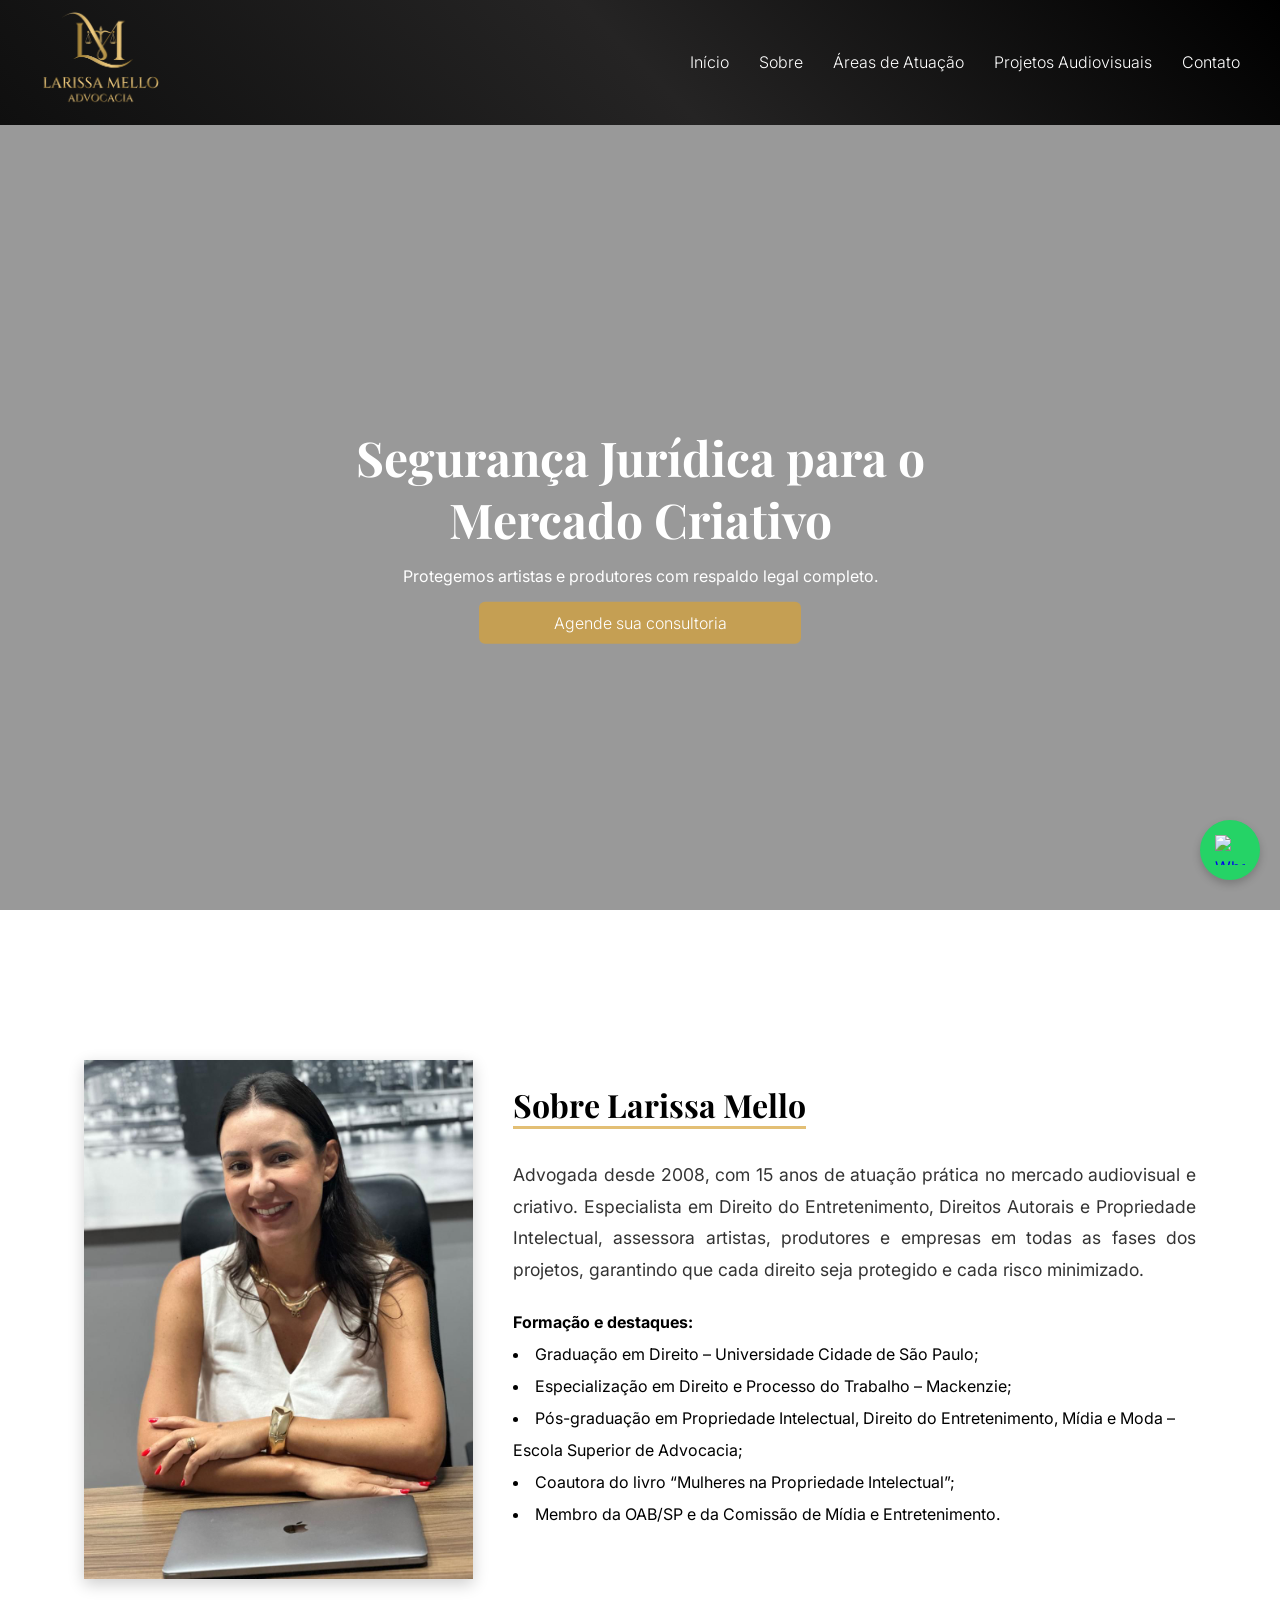
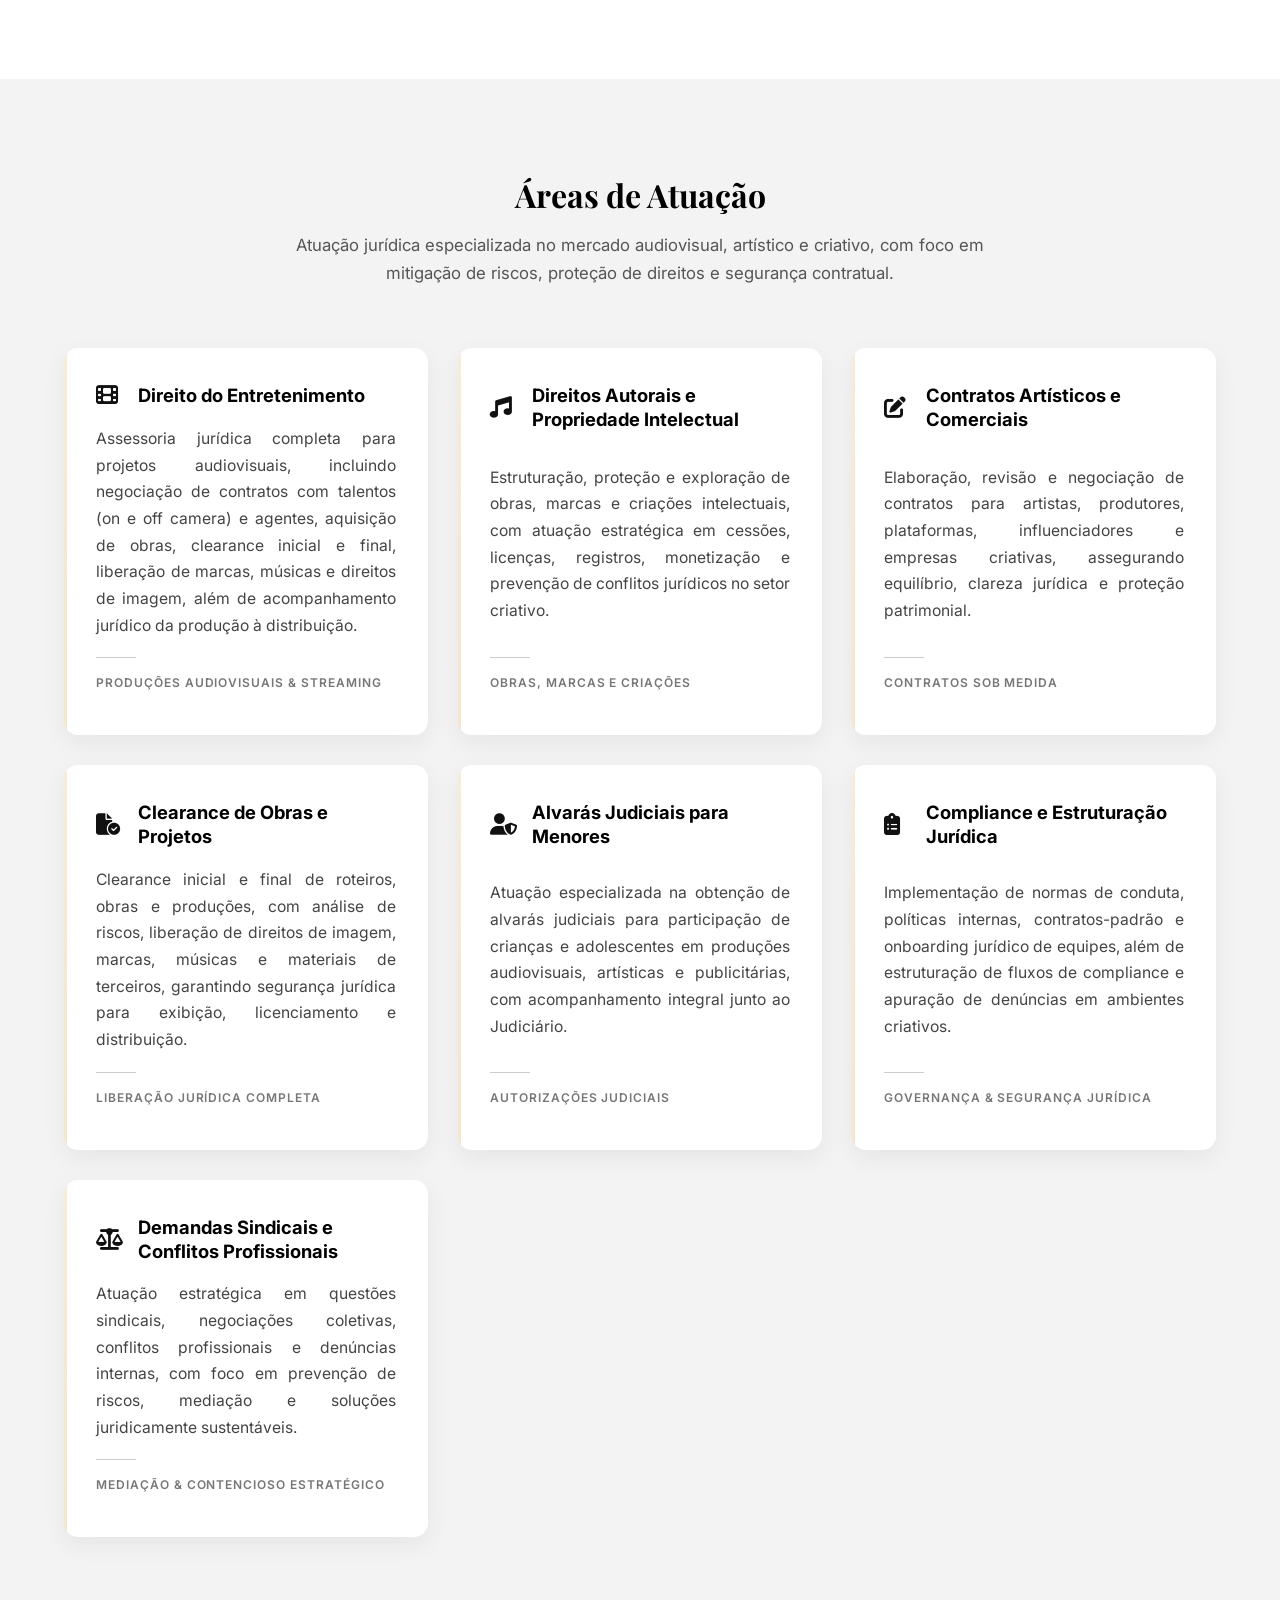
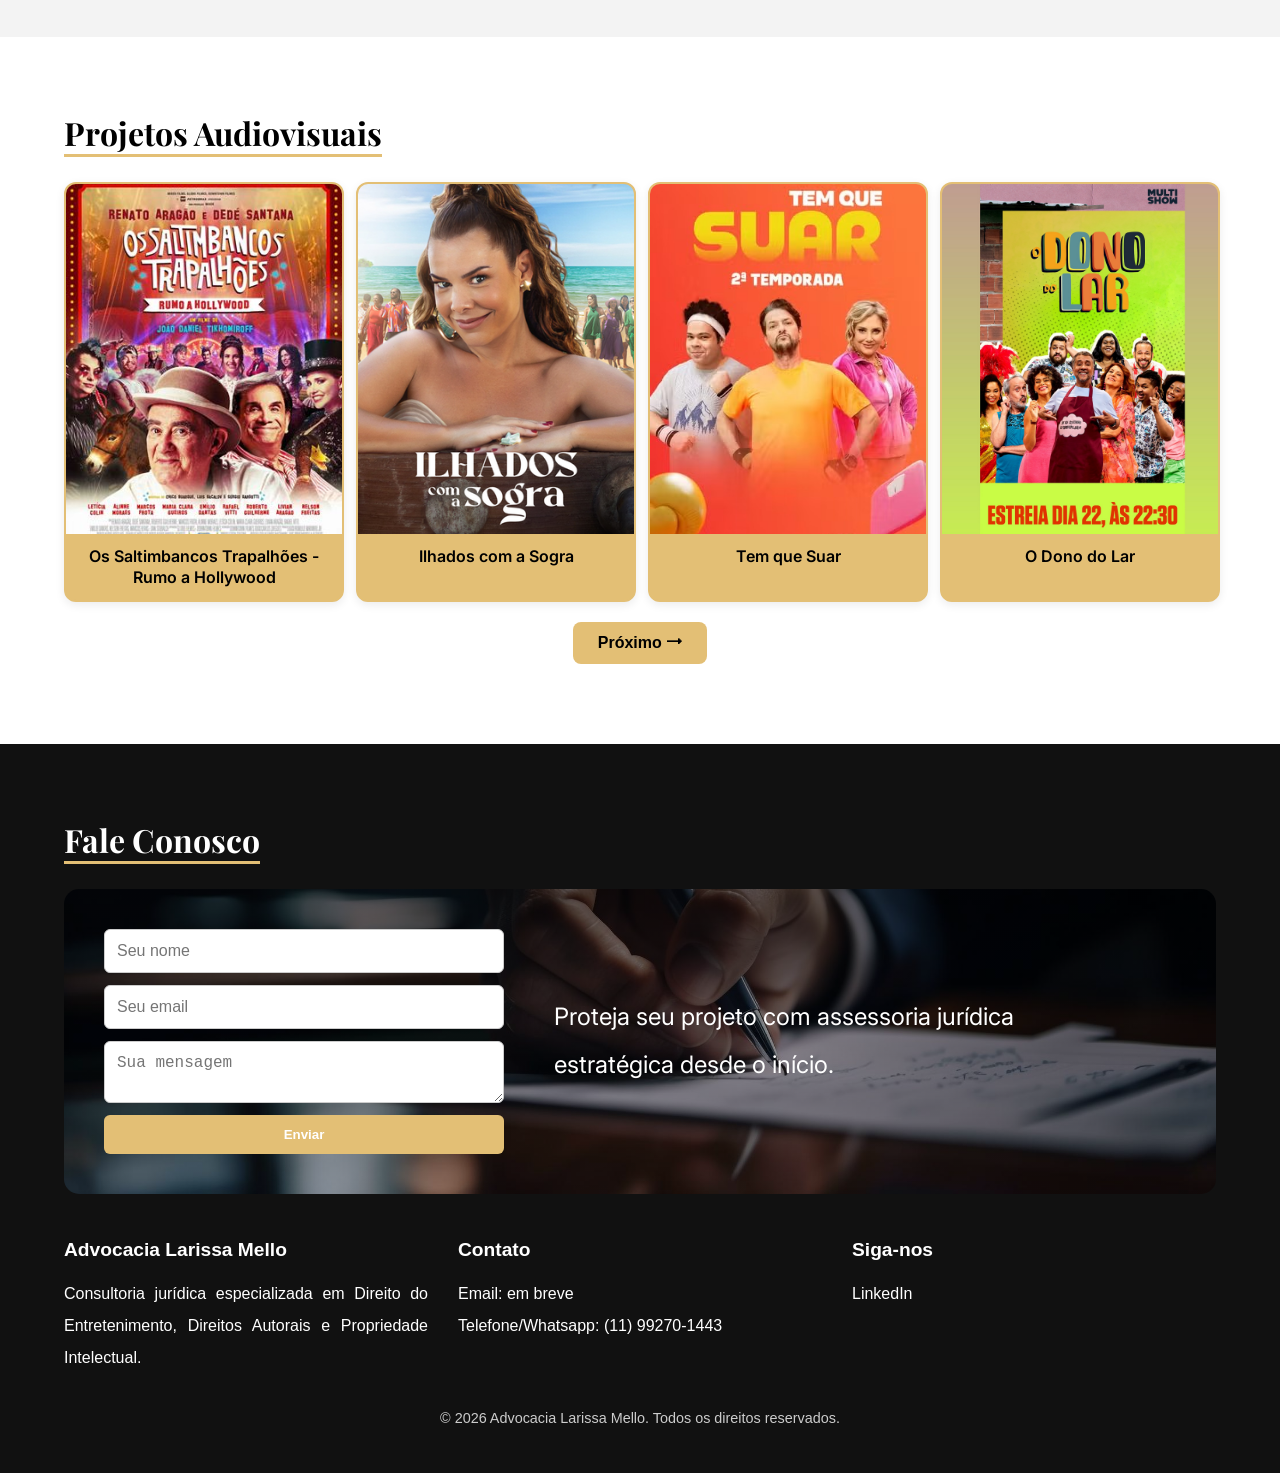
==== index.html @ e380ee27 "Initial commit" ====
<!DOCTYPE html>
<html lang="pt-br">
<head>
    <meta charset="UTF-8">
    <meta name="viewport" content="width=device-width, initial-scale=1.0">
    <title>Advocacia Larissa Mello – Direito do Entretenimento e Propriedade Intelectual</title>
    <meta name="description" content="Larissa Mello é especialista em Direito do Entretenimento, Direitos Autorais e Propriedade Intelectual. Consultoria jurídica estratégica para artistas, produtores e empresas do mercado criativo.">
    <meta name="keywords" content="advogado entretenimento, direito autoral, propriedade intelectual, contratos artísticos, clearance de obras, consultoria jurídica criativa">
    <meta name="author" content="Advocacia Larissa Mello">
    <meta property="og:title" content="Advocacia Larissa Mello – Direito do Entretenimento e Propriedade Intelectual">
    <meta property="og:description" content="Protegendo artistas, produtores e empresas criativas com consultoria jurídica estratégica e prática.">
    <meta property="og:type" content="website">
    <meta property="og:url" content="https://advocacialarissamello.com.br/">
    <meta property="og:image" content="imagens/logo.png">
    <link rel="stylesheet" href="style.css">
    <link rel="stylesheet" href="responsividade.css">
    <link rel="stylesheet" href="https://cdnjs.cloudflare.com/ajax/libs/font-awesome/6.4.0/css/all.min.css">
    <link rel="shortcut icon" href="favicon.ico" type="image/x-icon">
</head>
<body>

    <header>
  <figure>
    <img src="imagens/logo-branca.png" alt="Logotipo" id="logo">
  </figure>

  <!-- Menu Desktop -->
  <nav class="menu-desktop">
    <ul>
      <li><a href="#hero-video">Início</a></li>
      <li><a href="#sobre">Sobre</a></li>
      <li><a href="#atuacao">Áreas de Atuação</a></li>
      <li><a href="#saiba-mais">Projetos Audiovisuais</a></li>
      <li><a href="#contato">Contato</a></li>
    </ul>
  </nav>

  <!-- Botão Hambúrguer Mobile -->
  <div class="hamburguer" id="hamburguer">
    <span></span>
    <span></span>
    <span></span>
  </div>

  <!-- Menu Mobile -->
  <nav class="menu-mobile" id="menu-mobile">
    <ul>
      <li><a href="#hero-video">Início</a></li>
      <li><a href="#sobre">Sobre</a></li>
      <li><a href="#atuacao">Áreas de Atuação</a></li>
      <li><a href="#saiba-mais">Projetos Audiovisuais</a></li>
      <li><a href="#contato">Contato</a></li>
    </ul>
  </nav>
</header>


    <main>
        <!-- Hero / Banner -->
<section id="hero-video">
  <video autoplay muted loop playsinline id="video-bg">
    <source src="videos/hero.mp4" type="video/mp4">
    Seu navegador não suporta vídeo.
  </video>
  <div class="overlay"></div> <!-- Overlay -->
  <div class="hero-text">
    <h1>Segurança Jurídica para o Mercado Criativo</h1>
    <p>Protegemos artistas e produtores com respaldo legal completo.</p>
    <a href="https://wa.link/0b6zye" target="_blank" class="btn-whatsapp">Agende sua consultoria</a>
  </div>
</section>


    <section class="sobre" id="sobre" aria-label="Sobre Larissa Mello">
    
    
    <div class="sobre-container surgindo-esquerda">
        <!-- Foto -->
        <div class="sobre-foto">
            <img src="imagens/larissa.jpeg" alt="Larissa Mello - Advogada">
        </div>

        <!-- Texto -->
        <div class="sobre-texto"><h3 class="surgir-esquerda">Sobre Larissa Mello</h3>
            <p class="surgir-direita">
                
                Advogada desde 2008, com 15 anos de atuação prática no mercado audiovisual e criativo. Especialista em Direito do Entretenimento, Direitos Autorais e Propriedade Intelectual, assessora artistas, produtores e empresas em todas as fases dos projetos, garantindo que cada direito seja protegido e cada risco minimizado.
            </p>
            <p class="surgir-esquerda"  >
                <ul class="formatura surgir-esquerda">
                    <h4>Formação e destaques:</h4>
                    <li>Graduação em Direito – Universidade Cidade de São Paulo;</li>
                    <li>Especialização em Direito e Processo do Trabalho – Mackenzie;</li>
                    <li>Pós-graduação em Propriedade Intelectual, Direito do Entretenimento, Mídia e Moda – Escola Superior de Advocacia; </li>
                    <li>Coautora do livro “Mulheres na Propriedade Intelectual”;</li>
                    <li > Membro da OAB/SP e da Comissão de Mídia e Entretenimento.</li>
                </ul>
           
            </p>
        </div>
    </div>
</section>


<!-- Áreas de Atuação -->
<section class="servicos" id="atuacao" aria-label="Áreas de Atuação">


  <div class="limitacao">

    <h3 class="surgir-esquerda">Áreas de Atuação</h3>
    <p class="servicos-sub surgir-direita">
      Atuação jurídica especializada no mercado audiovisual, artístico e criativo,
      com foco em mitigação de riscos, proteção de direitos e segurança contratual.
    </p>

    <div class="servicos-lista">

      <article class="servico-card surgir-direita">
        <div class="servico-topo">
          <i class="fa-solid fa-film"></i>
          <h4>Direito do Entretenimento</h4>
        </div>
        <p>
          Assessoria jurídica completa para projetos audiovisuais, incluindo negociação
          de contratos com talentos (on e off camera) e agentes, aquisição de obras,
          clearance inicial e final, liberação de marcas, músicas e direitos de imagem,
          além de acompanhamento jurídico da produção à distribuição.
        </p>
        <span class="servico-selo">Produções audiovisuais & streaming</span>
      </article>

      <article class="servico-card surgir-esquerda">
        <div class="servico-topo">
          <i class="fa-solid fa-music"></i>
          <h4>Direitos Autorais e Propriedade Intelectual</h4>
        </div>
        <p>
          Estruturação, proteção e exploração de obras, marcas e criações intelectuais,
          com atuação estratégica em cessões, licenças, registros, monetização e
          prevenção de conflitos jurídicos no setor criativo.
        </p>
        <span class="servico-selo">Obras, marcas e criações</span>
      </article>

      <article class="servico-card surgir-direita">
        <div class="servico-topo">
          <i class="fa-solid fa-pen-to-square"></i>
          <h4>Contratos Artísticos e Comerciais</h4>
        </div>
        <p>
          Elaboração, revisão e negociação de contratos para artistas, produtores,
          plataformas, influenciadores e empresas criativas, assegurando equilíbrio,
          clareza jurídica e proteção patrimonial.
        </p>
        <span class="servico-selo">Contratos sob medida</span>
      </article>

      <article class="servico-card surgir-esquerda">
        <div class="servico-topo">
          <i class="fa-solid fa-file-circle-check"></i>
          <h4>Clearance de Obras e Projetos</h4>
        </div>
        <p>
          Clearance inicial e final de roteiros, obras e produções, com análise de riscos,
          liberação de direitos de imagem, marcas, músicas e materiais de terceiros,
          garantindo segurança jurídica para exibição, licenciamento e distribuição.
        </p>
        <span class="servico-selo">Liberação jurídica completa</span>
      </article>

      <article class="servico-card surgir-direita">
        <div class="servico-topo">
          <i class="fa-solid fa-user-shield"></i>
          <h4>Alvarás Judiciais para Menores</h4>
        </div>
        <p>
          Atuação especializada na obtenção de alvarás judiciais para participação de
          crianças e adolescentes em produções audiovisuais, artísticas e publicitárias,
          com acompanhamento integral junto ao Judiciário.
        </p>
        <span class="servico-selo">Autorizações judiciais</span>
      </article>

      <article class="servico-card surgir-esquerda">
        <div class="servico-topo">
          <i class="fa-solid fa-clipboard-list"></i>
          <h4>Compliance e Estruturação Jurídica</h4>
        </div>
        <p>
          Implementação de normas de conduta, políticas internas, contratos-padrão e
          onboarding jurídico de equipes, além de estruturação de fluxos de compliance
          e apuração de denúncias em ambientes criativos.
        </p>
        <span class="servico-selo">Governança & segurança jurídica</span>
      </article>

      <article class="servico-card surgir-direita">
        <div class="servico-topo">
          <i class="fa-solid fa-balance-scale"></i>
          <h4>Demandas Sindicais e Conflitos Profissionais</h4>
        </div>
        <p>
          Atuação estratégica em questões sindicais, negociações coletivas, conflitos
          profissionais e denúncias internas, com foco em prevenção de riscos,
          mediação e soluções juridicamente sustentáveis.
        </p>
        <span class="servico-selo">Mediação & contencioso estratégico</span>
      </article>

    </div>
  </div>
</section>




<!-- Conteúdos multimídia / Projetos Audiovisuais -->
<section id="saiba-mais" aria-label="Projetos Audiovisuais">
    <h3 class="surgir-esquerda">Projetos Audiovisuais</h3>
   <div id="grade-videos" class="grade-videos surgir-baixo"></div>
            <div class="navegacao-videos">
                <button id="btn-anterior" hidden>⭠ Anterior</button>
                <button id="btn-proximo" hidden>Próximo ⭢</button>
            </div>
</section>

        <!-- Contato -->
        <section class="contato" id="contato" aria-label="Formulário de Contato"> 
            <div class="limitacao">
                <h3 class="surgir-direita">Fale Conosco</h3>
                <div id="container-form" class="surgir-baixo">
                    <form id="form-contato" action="" method="POST">
                      <input type="text" name="nome" placeholder="Seu nome" required>
                      <input type="email" name="email" placeholder="Seu email" required>
                      <textarea name="mensagem" placeholder="Sua mensagem" required></textarea>
                      <button type="submit">Enviar</button>
                    </form>
                    <p>Proteja seu projeto com assessoria jurídica estratégica desde o início.</p>
                </div>
            </div>
        </section>

<script type="module" src="script.js"></script>
    </main>

    <!-- Botões sociais -->
    <div class="social-buttons">
        <a href="https://wa.link/0b6zye" target="_blank" class="social-button whatsapp-button" aria-label="Contact us on WhatsApp">
            <img src="https://cdn-icons-png.flaticon.com/512/124/124034.png" alt="WhatsApp">
        </a>
    </div>

    <!-- Footer -->
    <footer class="rodape">
        <div class="container-rodape limitacao">
            <div class="info-rodape">
                <h4>Advocacia Larissa Mello</h4>
                <p id="info">Consultoria jurídica especializada em Direito do Entretenimento, Direitos Autorais e Propriedade Intelectual.</p>
            </div>
            <div class="contato-rodape">
                <h4>Contato</h4>
                <p>Email: em breve</p>
                <p>Telefone/Whatsapp: <a href="https://wa.link/0b6zye" target="_blank">(11) 99270-1443</a></p>
            </div>
            <div class="social-rodape">
                <h4>Siga-nos</h4>
                <div>
                    <a href="https://www.linkedin.com/in/larissa-mello-891ba7124/" target="_blank">LinkedIn</a>
                </div>
            </div>
        </div>
        <p class="copyright-rodape">&copy; 2026 Advocacia Larissa Mello. Todos os direitos reservados.</p>
    </footer>

</body>
</html>
---- style.css ----
@charset "UTF-8";

@import url('https://fonts.googleapis.com/css2?family=Inter:ital,opsz,wght@0,14..32,100..900;1,14..32,100..900&family=Playfair+Display:ital,wght@0,400..900;1,400..900&display=swap');



:root{
    --fonte-destaque: Playfair Display, sans-serif;
    --fonte-principal: Inter, sans-serif;
    --cor-primaria: #E3BF75;
}

*{
    margin: 0;
    padding: 0;
}

.limitacao{
  margin: auto;
  width: 90%;
  max-width: 1800px;
  padding: 0 20px;
}
strong{
  color: #E3BF75;
}

h1,h2,h3{
  font-family: var(--fonte-destaque);
  border: none;
}

body, html{
  overflow-x: hidden;
  scroll-behavior: smooth;
}

body{
  font-family: var(--fonte-principal);
  line-height: 2em;
}

header {
  position: fixed;
  color: white;
  padding: 10px 0px;
  top: 0;
  display: flex;
  justify-content: start;
  align-items: center;
  width: 100%;
  z-index: 1000;
  transition: background-color 0.3s ease, padding 0.3s ease;background-image: linear-gradient(45deg, rgb(15, 15, 15), rgb(37, 36, 36), black); 
}


header figure {
  margin: 0;
}


/* Menu Desktop */
.menu-desktop {
  margin-left: auto;
}

.menu-desktop ul {
  display: flex;
  list-style: none;
  gap: 30px;
  margin-right: 40px;
}

.menu-desktop a {
  color: white;
  text-decoration: none;
  font-weight: 600;
  transition: color 0.3s;
  font-weight: 300;
}

.menu-desktop a:hover {
  color: #dbae1a;
}

/* Botão Hamburguer */
.hamburguer {
  display: none;
  flex-direction: column;
  justify-content: space-between;
  width: 25px;
  height: 20px;
  margin-left: auto;
  margin-right: 20px;
  cursor: pointer;
  z-index: 1100;
}

.hamburguer span {
  display: block;
  height: 3px;
  width: 100%;
  background-color: white;
  border-radius: 2px;
  transition: all 0.3s ease;
}

/* Menu Mobile */
.menu-mobile {
  position: fixed;
  top: 0;
  right: -35%; /* escondido inicialmente */
  width: 35%;
  height: 100%;
  background-color: #111;
  padding-top: 80px;
  transition: right 0.3s ease;
  z-index: 1050;
}

.menu-mobile ul {
  list-style: none;
  display: flex;
  flex-direction: column;
  gap: 25px;
  padding-left: 20px;
}

.menu-mobile a {
  color: white;
  text-decoration: none;
  font-weight: 600;
  font-size: 1.1rem;
  transition: color 0.3s;
  font-weight: 300;
}

.menu-mobile a:hover {
  color: #dbae1a;
}

/* Menu ativo */
.menu-mobile.active {
  right: 0;
}

/* Transformação do hambúrguer ao abrir */
.hamburguer.active span:nth-child(1) {
  transform: rotate(45deg) translate(5px, 5px);
}

.hamburguer.active span:nth-child(2) {
  opacity: 0;
}

.hamburguer.active span:nth-child(3) {
  transform: rotate(-45deg) translate(5px, -5px);
}



/* Responsividade */
@media (max-width: 992px) {
  .menu-desktop {
    display: none;
  }
  .hamburguer {
    display: flex;
  }
}


#logo {
  width: 120px;
  transition: filter 0.3s ease;
  margin-left: 40px;
}



.btn-whatsapp{
  padding: 5px 11px;
  background-color:#c59f53;
  color: white;
  text-decoration: none;
  font-weight: 300;
  border-radius: 6px;
  transition: background-color 0.3s ease;
  border: none;
  width:300px;
  margin: auto;
}

.btn-whatsapp:hover{
    background-color: #d3a54a}

.btn-whatsapp a{
    color: white;
}

a{
    text-decoration: none;
}

#hero-video {
   position: relative;
    max-width: 100vw;
    height: 650px;
    margin-top: 100px;
    margin-bottom: 50px;
  width: 100vw;
  overflow: hidden;
 

}

#video-bg {
  position: absolute;
  top: 50%;
  left: 50%;
  min-width: 100%;
  min-height: 100%;
  width: 100vw;
  height: auto;
  transform: translate(-50%, -50%);
  object-fit: cover;
  z-index: -1;
}

.hero-text {
   position: absolute;
    top: 55%;
    left: 50%;
    color: white;
    transform: translate(-50%, -55%);
    display: flex;
    flex-direction: column;
    gap: 10px;
    text-align: center;
    z-index: 3;
}

.hero-text h1{
        line-height: 1.3em;
    }


.hero-text p{
  text-align: center;
}

.overlay {
  position: absolute;
  top: 0;
  left: 0;
  width: 100%;
  height: 100%;
  background: rgba(0,0,0,0.4); /* Overlay escuro semi-transparente */
  z-index: 2;
}

#bandeira button{
    display: block;
    left: 50%;
    cursor: pointer;
    padding: 0;
}

#bandeira button a{
  display: block;
  width: 100%;
  padding: 15px 0;
}

p{
    line-height: 2em;
    text-align: justify;
}

section {
  margin: 0px auto;
  padding: 80px 0;
  scroll-margin-top: 120px;
}

section h3 {
  font-family: var(--fonte-destaque);
  font-weight: 700;
  font-size: 2rem;
  color: black;
  margin-bottom: 25px;
  border-bottom: 3px solid #E3BF75;
  display: inline-block;
  padding-bottom: 5px;
  scroll-margin-top: 200px;
}

/* Container da seção */
.sobre-container {
    display: flex;
    align-items: center;
    gap: 40px;
    max-width: 1200px;
    margin: 0 auto;
    padding: 20px;
    flex-wrap: wrap; /* permite quebra quando necessário */
}

/* Foto */
.sobre-foto {
    flex: 0 0 35%; /* 25% da largura em telas grandes */
    max-width: 40%;
    overflow: hidden;
    box-shadow: 0 5px 15px rgba(0,0,0,0.2);
    transition: transform 0.3s ease, box-shadow 0.3s ease;
}

.sobre-foto img {
    width: 100%;
    height: 100%;
    object-fit: cover;
    display: block;
}

.sobre-foto:hover {
    transform: scale(1.03);
    box-shadow: 0 10px 25px rgba(0,0,0,0.3);
}

/* Texto */
.sobre-texto {
    flex: 1 1 50%; /* ocupa o restante do espaço */
}

.sobre-texto p {
    margin-bottom: 20px;
    font-size: 1.1rem;
    line-height: 1.8em;
    color: #333;
}

/* Harmonização com o h3 */
.sobre h3 {
    margin-bottom: 30px;
}

.formatura{
list-style-position: inside;
text-align: left;
}




/* Animações já existentes */
.surgindo {
    opacity: 0;
    transform: translateY(20px);
    transition: all 0.6s ease-out;
}

.surgindo.aparecendo {
    opacity: 1;
    transform: translateY(0);
}


.servicos {
  position: relative;
  overflow: hidden;
  padding: 100px 0px;
  background: #f3f3f3;
  width: 100vw;
  max-width: 100vw;
}


.servicos .limitacao {
  position: relative;
  z-index: 2;}

.servicos h3 {
  text-align: center;
  margin-bottom: 15px;
  border: none;
 width: 100%;
}

.servicos-sub {
  max-width: 720px;
  margin: 0 auto 60px;
  text-align: center;
  font-size: 1.05rem;
  line-height: 1.7;
  color: #555;
}

.servicos-lista {
  display: grid;
  grid-template-columns: repeat(3, 1fr);
  gap: 30px;
  max-width: 1200px;
  margin: 0 auto;
}

.servico-card {
  background: white;
  padding: 36px 32px;
  border-radius: 14px;
  box-shadow: 0 8px 25px rgba(0,0,0,0.06);
  display: flex;
  flex-direction: column;
  justify-content: space-between;
  gap: 18px;
  transition: transform .35s ease, box-shadow .35s ease;
  position: relative;
  overflow: hidden;
}

.servico-card::before {
  content: "";
  position: absolute;
  left: 0;
  top: 0;
  width: 3px;
  height: 100%;
  background: linear-gradient(to bottom, #E3BF75, #ddac4a);
  opacity: .3;
  transition: opacity .3s ease;
}

.servico-card:hover {
  transform: translateY(-6px);
  box-shadow: 0 16px 40px rgba(0,0,0,0.12);
}

.servico-card:hover::before {
  opacity: 1;
}

.servico-topo {
  display: flex;
  align-items: center;
  gap: 14px;
}

.servico-topo i {
  font-size: 1.35rem;
  color: #111;
  min-width: 28px;
}

.servico-card:hover i , .servico-card:hover h4{
  transition-duration: 0.4s;
  color: #d3a54a;
}

.servico-topo h4 {
  font-size: 1.15rem;
  line-height: 1.3;
  margin: 0;
}

.servico-card p {
  font-size: .98rem;
  line-height: 1.7;
  color: #444;
  margin: 0;
}

.servico-selo {
  font-size: .75rem;
  letter-spacing: .08em;
  text-transform: uppercase;
  color: #777;
  font-weight: 600;
  position: relative;
  padding-top: 10px;
}

.servico-selo::before {
  content: "";
  position: absolute;
  top: 0;
  left: 0;
  width: 40px;
  height: 1px;
  background: #ccc;
}

/* Responsivo */
@media (max-width: 1024px) {
  .servicos-lista {
    grid-template-columns: repeat(2, 1fr);
  }
}

@media (max-width: 640px) {
  .servicos-lista {
    grid-template-columns: 1fr !important;
  }

  .servico-card {
    padding: 28px 24px;
  }

  .servicos {
    padding: 70px 0px;
  }
}


#container-form{
  display: flex;
  align-items: center;
  gap: 50px;  
  background-image: 
  linear-gradient(rgba(0, 0, 0, 0.6), rgba(0, 0, 0, 0.281)), 
  url(imagens/background-form.jpg);
  background-position: bottom;
  background-repeat: no-repeat;
  background-size: cover;
  border-radius: 15px;
  padding: 40px;
}

#container-form p{
  font-size: 1.5em;
  color: white;
}

form {
  display: flex;
  flex-direction: column;
  gap: 12px;
}

input, textarea {
  padding: 12px;
  border-radius: 6px;
  border: 1px solid #ccc;
  font-size: 16px;
}

form button {
  padding: 12px;
  border-radius: 6px;
  border: none;
  background-color: #E3BF75;
  color: white;
  font-weight: 600;
  cursor: pointer;
  transition: background 0.3s ease;
}

form button:hover {
  background-color: #E3BF75;
}

#saiba-mais {
  max-width: 1200px;
  margin: 0px auto;
  padding: 80px 16px;
}

.grade-videos {
  display: grid;
  grid-template-columns: repeat(auto-fill, minmax(250px, 1fr));
  justify-content: start; /* alinha cards à esquerda, evitando espaçamento gigante */
  gap: 20px 16px; /* 20px vertical, 16px horizontal */
  max-width: 1200px;
  margin: 0 auto;
}

.cartao-video {
  background: #E3BF75;
  border: 2px solid #E3BF75;
  border-radius: 12px;
  overflow: hidden;
  box-shadow: 0 3px 10px rgba(0,0,0,.08);
  color: white;
  transition: transform 0.3s ease, box-shadow 0.3s ease, border-color 0.3s ease;
  display: flex;
  flex-direction: column;
  width: 100%;       /* largura responsiva dentro da coluna */
  max-width: 300px;  /* tamanho máximo para evitar ficar gigante */
}

.cartao-video .thumb {
  width: 100%;
  height: 350px;
  display: block;
  overflow: hidden;
}

.cartao-video .thumb img {
  width: 100%;
  height: 100%;
  object-fit: cover;
  display: block;
  transition: transform 0.3s ease;
}

.cartao-video:hover .thumb img {
  transform: scale(1.05);
}

.cartao-video h4 {
  font-size: 1rem;
  font-weight: 600;
  margin: 0;
  padding: 12px 14px;
  line-height: 1.3em;
  text-align: center;
  background-color: #E3BF75;
  color: black;
}


/* Paginação */
.navegacao-videos {
  display: flex;
  justify-content: center;
  gap: 15px;
  margin-top: 20px;
}

.navegacao-videos button {
  padding: 12px 25px;
  background-color: #E3BF75;
  color: black;
  font-weight: bold;
  font-size: 16px;
  border: none;
  border-radius: 8px;
  cursor: pointer;
  transition: background 0.3s, transform 0.2s;
}

.navegacao-videos button:hover:not(:disabled) {
  background-color: #111;
  color: white;
  transform: translateY(-2px);
}

.navegacao-videos button:disabled {
  background-color: #333;
  cursor: not-allowed;
  color: #666;
}

.social-buttons {
    position: fixed;
    bottom: 20px;
    right: 20px;
    display: flex;
    flex-direction: column;
    gap: 10px;
    z-index: 1000;
}

.social-button {
    width: 60px;
    height: 60px;
    border-radius: 50%;
    display: flex;
    align-items: center;
    justify-content: center;
    box-shadow: 0 4px 8px rgba(0, 0, 0, 0.2);
    text-decoration: none;
    transition: transform 0.3s ease, box-shadow 0.3s ease;
}

.social-button img {
    width: 30px;
    height: 30px;
}

.whatsapp-button {
    background-color: #25d366;
}

.whatsapp-button:hover {
    background-color: #1ebe57;
    transform: scale(1.1);
    box-shadow: 0 6px 12px rgba(0, 0, 0, 0.3);
}

.contato{
  background-color: #111;
  max-width: 100% !important;
  width: 100%; 
  padding: 80px 0px 0;
}

.contato h3{
  color: white;
}

/* ANIMAÇÃO DE SURGIMENTO */
.surgir {
  opacity: 0;
  transform: translateY(30px);
  transition: all 0.6s ease-out;
}

.surgir.aparecendo {
  opacity: 1;
  transform: translateY(0);
}

.surgir-direita {
  opacity: 0;
  transform: translateX(50px);
  transition: all 0.6s ease-out;
}
.surgir-direita.aparecendo {
  transform: translateX(0);
  opacity: 1;
}

.surgir-esquerda {
  opacity: 0;
  transform: translateX(-50px);
  transition: all 0.6s ease-out;
}
.surgir-esquerda.aparecendo {
  transform: translateX(0);
  opacity: 1;
}

.surgir-baixo {
  opacity: 0;
  transform: translateY(50px);
  transition: all 0.6s ease-out;
}
.surgir-baixo.aparecendo {
  transform: translateY(0);
  opacity: 1;
}

.rodape {
  background-color: #111;
  color: white;
  padding: 40px 0px;
  font-family: sans-serif;
  max-width:100% !important;
  width: 100%;
  margin: auto;
}
 


.container-rodape {
  display: flex;
  flex-wrap: wrap;
  justify-content: space-between;
  gap: 30px;
  margin: 0 auto; max-width: 90%;
  width: 90%;
}

.info-rodape, .contato-rodape, .social-rodape {
  flex: 1 1 250px;
}

.social-rodape div{
  display: flex;
  flex-direction: column;
}

.rodape h4 {
  margin-bottom: 12px;
  font-size: 1.2em;
}

.rodape a {
  color: white;
  text-decoration: none;
  margin-bottom: 6px;
  transition: color 0.3s;
}

.rodape a:hover {
color: #e9bb5e;}

.copyright-rodape {
  text-align: center;
  margin-top: 30px;
  font-size: 0.9em;
  color: #ccc;
}
---- responsividade.css ----
@charset "UTF-8";

 @media(max-width:600px){

    header {
        padding: 10px;
    }
    #logo {
        width: 100px;
    }

    #bandeira{
        width: 100%;
    }

    #bandeira div{
        width: 80%;

    }

    .hero-text h1{
        font-size: 1.8em;
    }

    .sobre-container {
        flex-direction: column; /* empilha em coluna */
        gap: 25px;
        text-align: center;
    }

    .sobre-foto {
        flex: 0 0 60%; /* foto maior e centralizada */
        max-width: 90%;
        margin: 0 auto;
    }

    .sobre-texto {
        flex: 1 1 100%;
    }

    section{
        width:80%;
    }
      
      .servicos-lista {
        grid-template-columns: repeat(auto-fit,minmax(100px,1fr));
      }
      .servico-item{
        flex-direction: column;
        text-align: center;
      }

    #container-form{
        flex-direction: column-reverse;
    }
    #container-form p{
        font-size: 1.2em;
        width: 100%;
        text-align: center;
        
    }

    .grade-videos {
    grid-template-columns: repeat(2, 1fr);
    justify-content: center; /* centraliza dois cards em tablet */
    gap: 16px 16px;
  }
  .cartao-video {
    max-width: 100%; /* ocupa a largura disponível na coluna */
  }

  .cartao-video .thumb {
    height: 200px;
  }


    form{
        width: 100%;
    }
}


@media (min-width:601px) and (max-width: 768px) {
    
    header {
        padding: 10px;
    }
    #logo {
        width: 100px;
    } 
    section{
        max-width: 90%;
    }
    
    #bandeira div{
       width: 80%;

    }

    .hero-text h1{
        font-size: 2em;
    }

    .sobre-container {
        flex-direction: column; /* empilha em coluna */
        gap: 25px;
        text-align: center;
    }

    .sobre-foto {
        flex: 0 0 60%; /* foto maior e centralizada */
        max-width: 60%;
        margin: 0 auto;
    }

    .sobre-texto {
        flex: 1 1 100%;
    }

     .servicos-lista {
        grid-template-columns: repeat(auto-fit,minmax(200px,1fr));
      }

    #container-form{
        flex-direction: column-reverse;
    }
    #container-form p{
        width: 100%;
        text-align: center;

    }
    .grade-videos {
    grid-template-columns: repeat(2, 1fr);
    justify-content: center; /* centraliza dois cards em tablet */
    gap: 16px 16px;
  }
  .cartao-video {
    max-width: 100%; /* ocupa a largura disponível na coluna */
  }

  .cartao-video .thumb {
    height: 250px;
  }


    form{
        width: 350px;
    }

}
     
/* Médio (tablets e telas pequenas) */
@media (min-width:769px) and  (max-width: 1024px) {
    section{
        max-width: 90%;
    }

    .hero-text h1{
        font-size: 2.5em;
    }
    
     #bandeira div{
       width: 80%;

    }

    .sobre-container{
        align-items: center;
        justify-content: center;
    }

.sobre-foto {
        flex: 0 0 50%; /* foto maior proporcionalmente em tablets */
        max-width: 60%;
    }

    .sobre-texto {
        flex: 1 1 60%;
    }

   

    .sobre-texto {
        flex: 1 1 100%;
    }

    .sobre-texto p {
        font-size: 1rem;
    }

     .servicos-lista {
        grid-template-columns: repeat(auto-fit,minmax(280px,2fr));
      }

    #container-form{
        display: flex;
        flex-direction: row;
      
    }
    #container-form p{
        width: 40%;
        text-align: left;

    }

    

    form{
        width: 350px;
    }

    
   

}
      
/* Grande (laptops e desktops médios) */
@media (min-width:1025px){
    section{
        width: 90%;
        max-width: 1200px;
    } 

     #bandeira{
        width: 100vw;
        
    }

    #bandeira button a{
    font-size: 1.2em;
    font-weight: 400;
    }

    .hero-text h1{
      font-size: 3em;
      line-height: 1.3em;
    }
    
    #bandeira div{
       max-width: 80%;

    }



    .servicos-lista {
    grid-template-columns: repeat(auto-fit,minmax(280px,2fr));
    }


    form{
        width: 400px;
    }

     #container-form{
        display: flex;
        flex-direction: row;
      
    }
    #container-form p{
        width: 50%;
        text-align: left;

    }

}
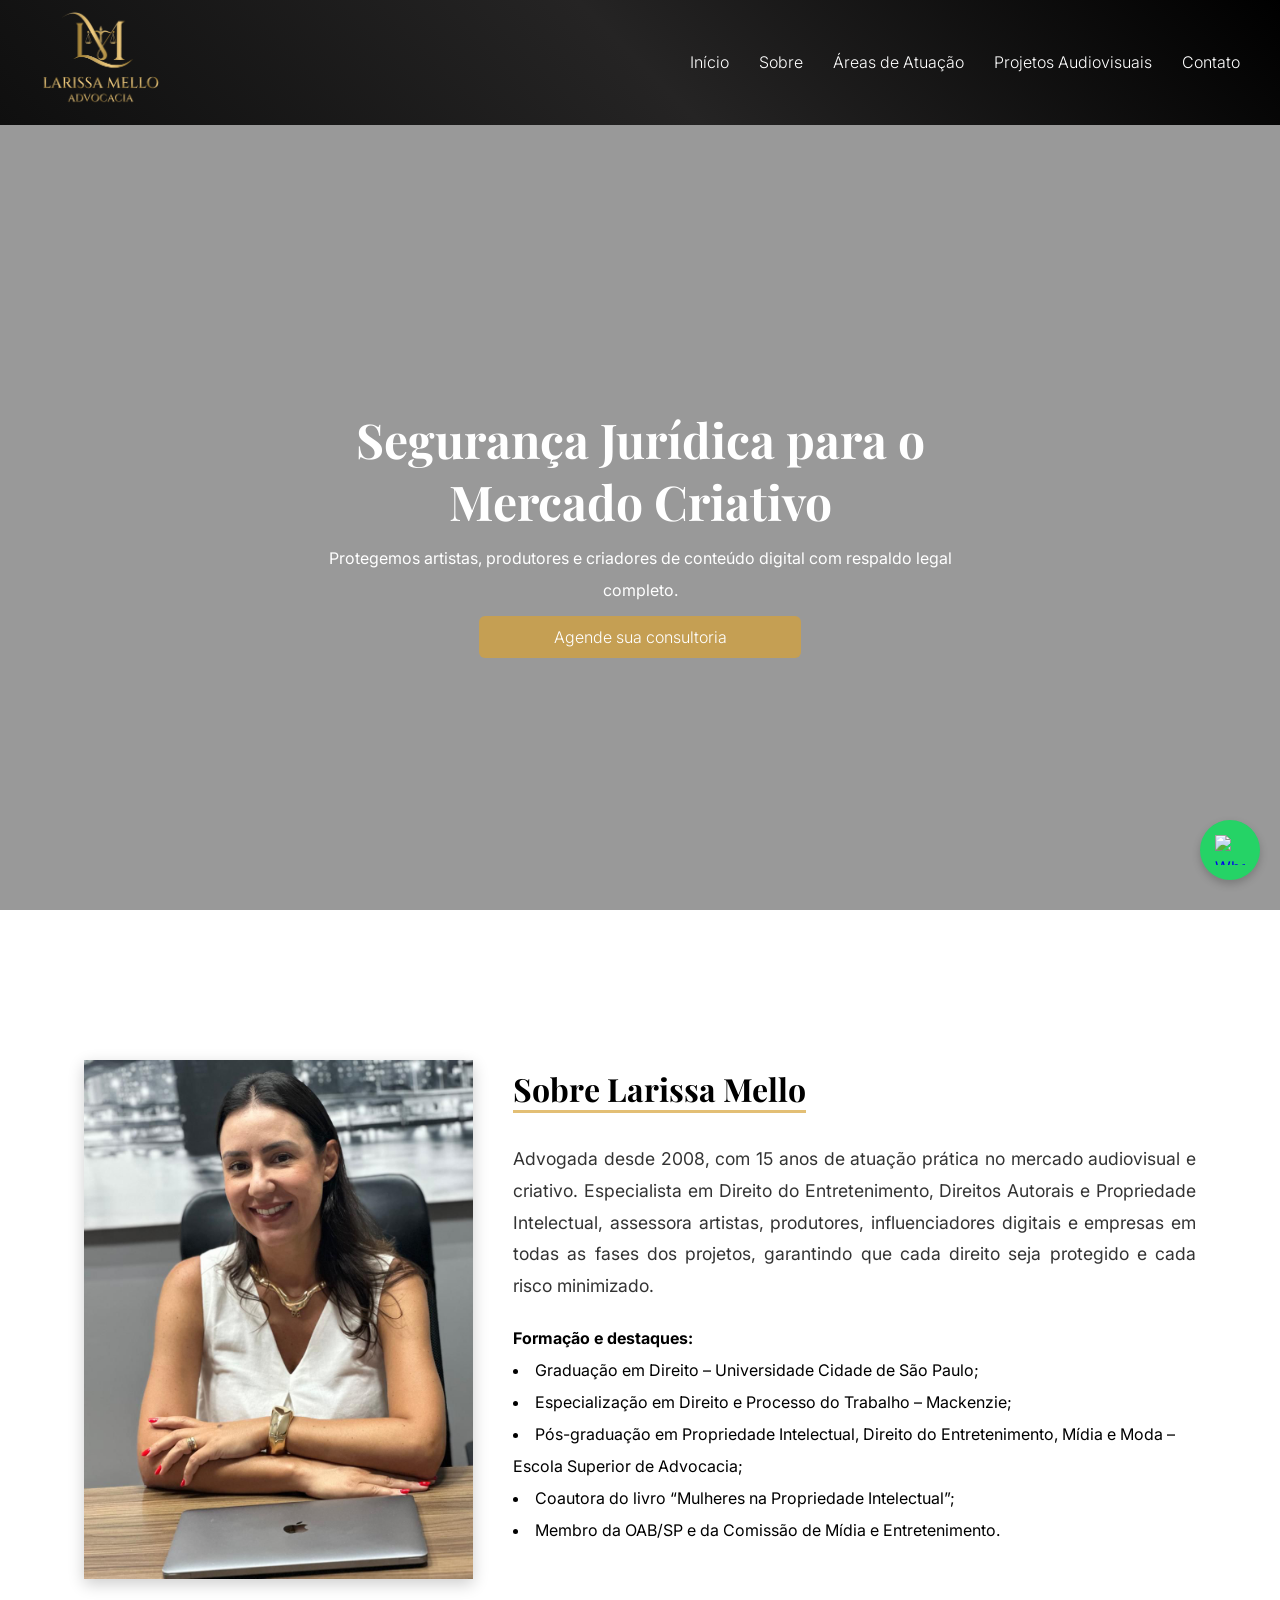
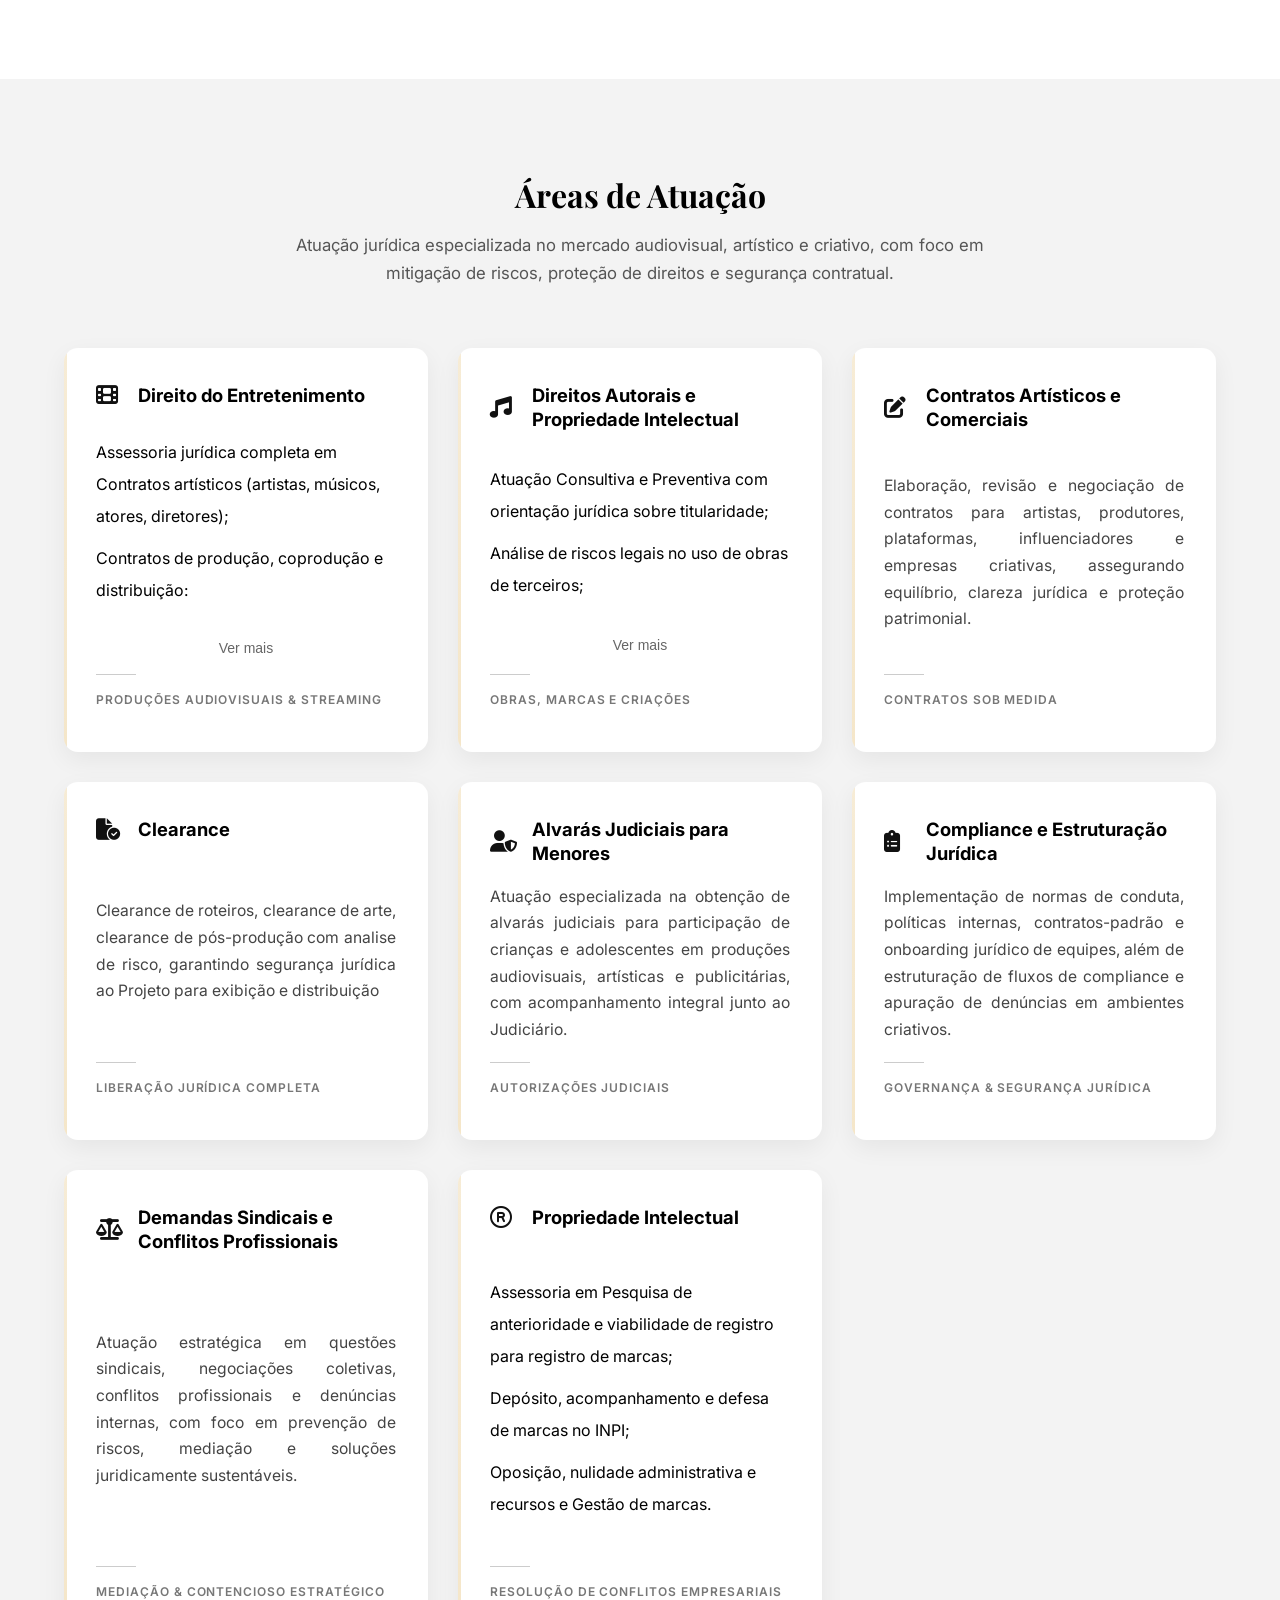
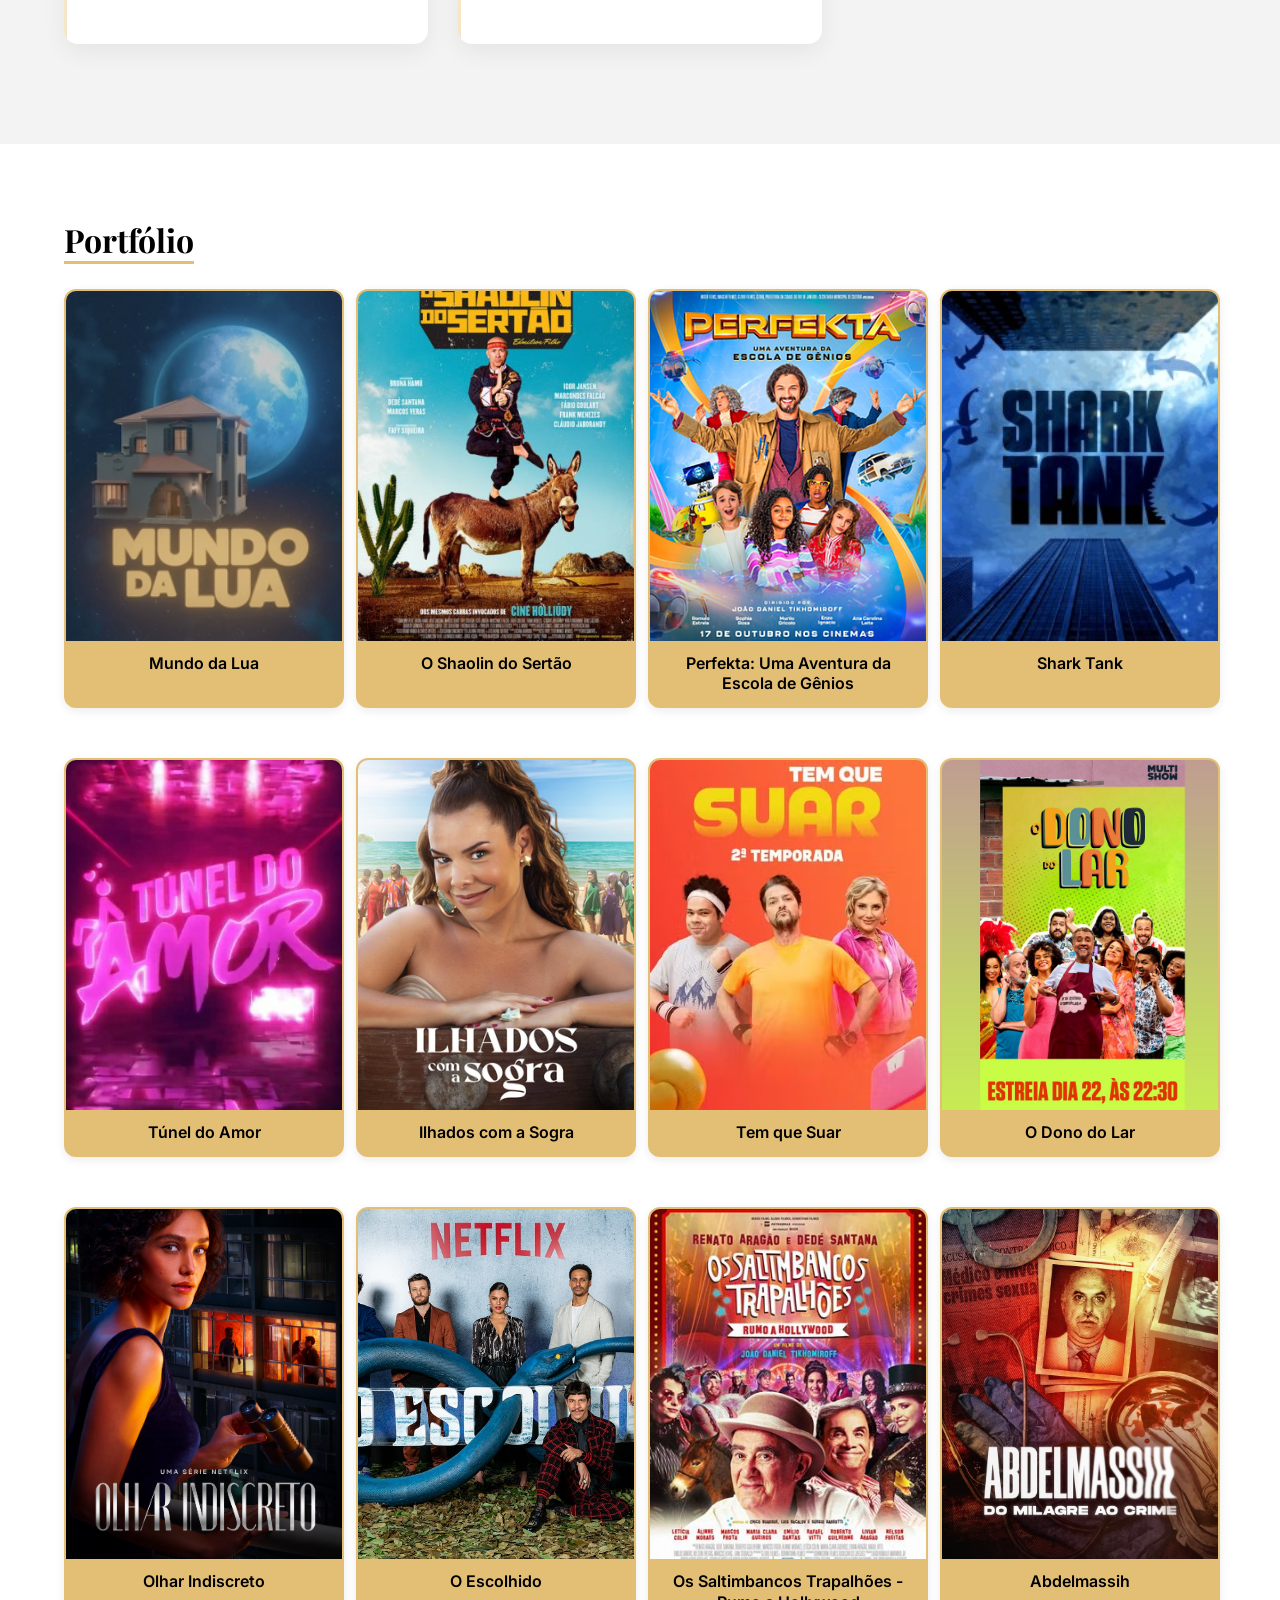
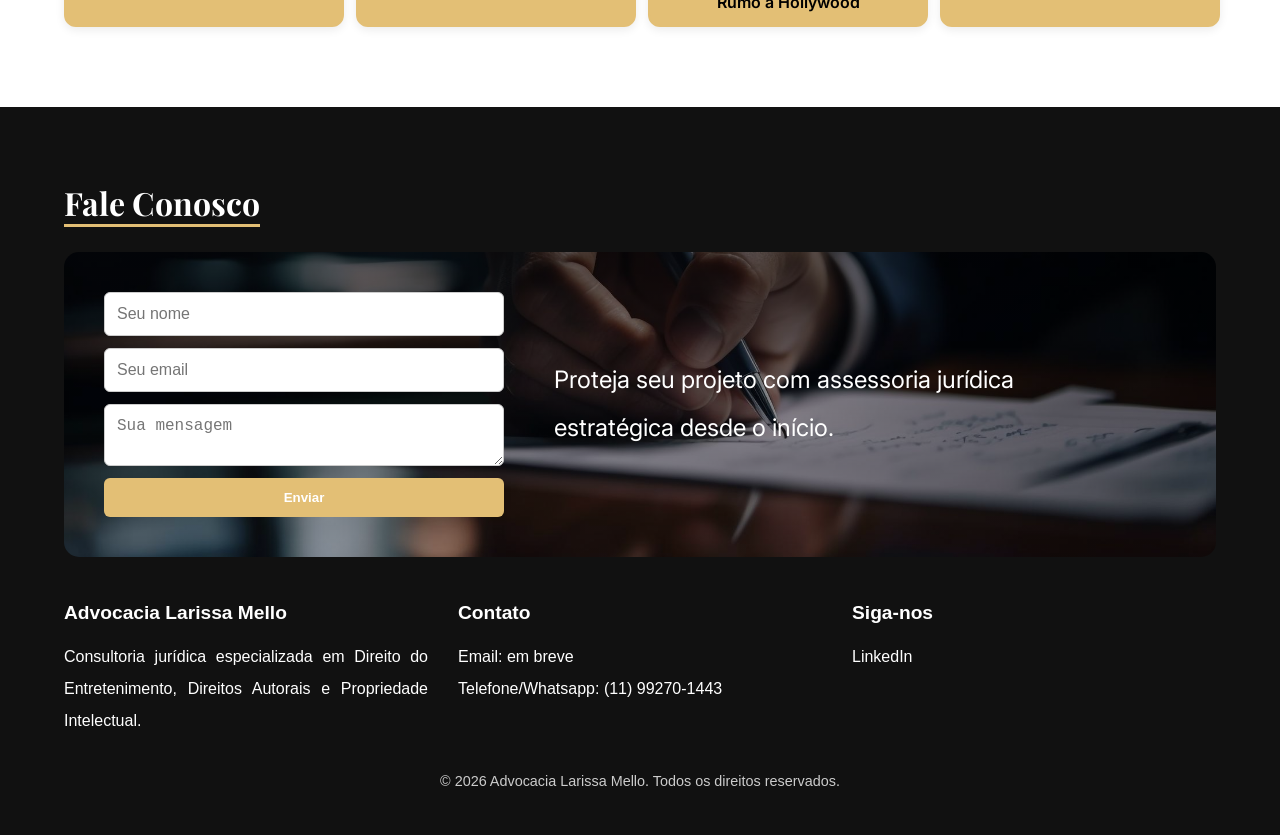
==== commit a53c764f: "feat: adicionando mais obras audiovisuais" ====
--- a/index.html
+++ b/index.html
@@ -65,7 +65,7 @@
   <div class="overlay"></div> <!-- Overlay -->
   <div class="hero-text">
     <h1>Segurança Jurídica para o Mercado Criativo</h1>
-    <p>Protegemos artistas e produtores com respaldo legal completo.</p>
+    <p>Protegemos artistas, produtores e criadores de conteúdo digital com respaldo legal completo.</p>
     <a href="https://wa.link/0b6zye" target="_blank" class="btn-whatsapp">Agende sua consultoria</a>
   </div>
 </section>
@@ -76,7 +76,7 @@
     
     <div class="sobre-container surgindo-esquerda">
         <!-- Foto -->
-        <div class="sobre-foto">
+        <div class="sobre-foto surgir-direita">
             <img src="imagens/larissa.jpeg" alt="Larissa Mello - Advogada">
         </div>
 
@@ -84,7 +84,7 @@
         <div class="sobre-texto"><h3 class="surgir-esquerda">Sobre Larissa Mello</h3>
             <p class="surgir-direita">
                 
-                Advogada desde 2008, com 15 anos de atuação prática no mercado audiovisual e criativo. Especialista em Direito do Entretenimento, Direitos Autorais e Propriedade Intelectual, assessora artistas, produtores e empresas em todas as fases dos projetos, garantindo que cada direito seja protegido e cada risco minimizado.
+                Advogada desde 2008, com 15 anos de atuação prática no mercado audiovisual e criativo. Especialista em Direito do Entretenimento, Direitos Autorais e Propriedade Intelectual, assessora artistas, produtores, influenciadores digitais e empresas em todas as fases dos projetos, garantindo que cada direito seja protegido e cada risco minimizado.
             </p>
             <p class="surgir-esquerda"  >
                 <ul class="formatura surgir-esquerda">
@@ -121,12 +121,18 @@
           <i class="fa-solid fa-film"></i>
           <h4>Direito do Entretenimento</h4>
         </div>
-        <p>
-          Assessoria jurídica completa para projetos audiovisuais, incluindo negociação
-          de contratos com talentos (on e off camera) e agentes, aquisição de obras,
-          clearance inicial e final, liberação de marcas, músicas e direitos de imagem,
-          além de acompanhamento jurídico da produção à distribuição.
-        </p>
+        
+          <ul class="servico-texto">
+            <li>Assessoria jurídica completa em Contratos artísticos (artistas, músicos, atores, diretores);</li>
+            <li>Contratos de produção, coprodução e distribuição:</li>
+            <li>Contratos com plataformas de streaming;</li>
+            <li>Patrocínio, branded content e product placement;</li>
+            <li>Contratos com influenciadores;</li>
+            <li>Uso de imagem, voz; </li>
+            <li>Proteção contra uso indevido ou deepfakes.</li>
+          </ul>
+            
+         <button class="btn-vermais">Ver mais</button>
         <span class="servico-selo">Produções audiovisuais & streaming</span>
       </article>
 
@@ -135,37 +141,42 @@
           <i class="fa-solid fa-music"></i>
           <h4>Direitos Autorais e Propriedade Intelectual</h4>
         </div>
-        <p>
-          Estruturação, proteção e exploração de obras, marcas e criações intelectuais,
-          com atuação estratégica em cessões, licenças, registros, monetização e
-          prevenção de conflitos jurídicos no setor criativo.
-        </p>
+
+        <ul class="servico-texto">
+          <li>Atuação Consultiva e Preventiva com orientação jurídica sobre titularidade;</li>
+          <li>Análise de riscos legais no uso de obras de terceiros;</li>
+          <li>Definição de estratégias de proteção patrimonial e moral da obra;</li>
+          <li>Assessoria em projetos criativos e culturais, desde a concepção até a exploração comercial, Atuação Contenciosa (Judicial e Extrajudicial) para Defesa do autor ou titular em casos de Plágio, Uso não autorizado, Reprodução e adaptação indevida, Assessoria em projetos com Inteligência Artificial, incluindo a Criação assistida por IA, Voz, imagem, roteiro e arte sintética.</li>
+        </ul>
+
+        <button class="btn-vermais">Ver mais</button>
         <span class="servico-selo">Obras, marcas e criações</span>
-      </article>
+</article>
+
 
       <article class="servico-card surgir-direita">
         <div class="servico-topo">
           <i class="fa-solid fa-pen-to-square"></i>
           <h4>Contratos Artísticos e Comerciais</h4>
         </div>
-        <p>
+        <p class="servico-texto-p">
           Elaboração, revisão e negociação de contratos para artistas, produtores,
           plataformas, influenciadores e empresas criativas, assegurando equilíbrio,
           clareza jurídica e proteção patrimonial.
         </p>
+         <button class="btn-vermais">Ver mais</button>
         <span class="servico-selo">Contratos sob medida</span>
       </article>
 
       <article class="servico-card surgir-esquerda">
         <div class="servico-topo">
           <i class="fa-solid fa-file-circle-check"></i>
-          <h4>Clearance de Obras e Projetos</h4>
-        </div>
-        <p>
-          Clearance inicial e final de roteiros, obras e produções, com análise de riscos,
-          liberação de direitos de imagem, marcas, músicas e materiais de terceiros,
-          garantindo segurança jurídica para exibição, licenciamento e distribuição.
-        </p>
+          <h4>Clearance</h4>
+        </div>
+        <p class="servico-texto-p">
+          Clearance de roteiros, clearance de arte, clearance de pós-produção com analise de risco, garantindo segurança jurídica ao Projeto para exibição e distribuição
+        </p>
+         <button class="btn-vermais">Ver mais</button>
         <span class="servico-selo">Liberação jurídica completa</span>
       </article>
 
@@ -174,7 +185,7 @@
           <i class="fa-solid fa-user-shield"></i>
           <h4>Alvarás Judiciais para Menores</h4>
         </div>
-        <p>
+        <p class="servico-texto-p">
           Atuação especializada na obtenção de alvarás judiciais para participação de
           crianças e adolescentes em produções audiovisuais, artísticas e publicitárias,
           com acompanhamento integral junto ao Judiciário.
@@ -187,11 +198,12 @@
           <i class="fa-solid fa-clipboard-list"></i>
           <h4>Compliance e Estruturação Jurídica</h4>
         </div>
-        <p>
+        <p class="servico-texto-p">
           Implementação de normas de conduta, políticas internas, contratos-padrão e
           onboarding jurídico de equipes, além de estruturação de fluxos de compliance
           e apuração de denúncias em ambientes criativos.
         </p>
+         <button class="btn-vermais">Ver mais</button>
         <span class="servico-selo">Governança & segurança jurídica</span>
       </article>
 
@@ -200,12 +212,32 @@
           <i class="fa-solid fa-balance-scale"></i>
           <h4>Demandas Sindicais e Conflitos Profissionais</h4>
         </div>
-        <p>
+        <p class="servico-texto-p">
           Atuação estratégica em questões sindicais, negociações coletivas, conflitos
           profissionais e denúncias internas, com foco em prevenção de riscos,
           mediação e soluções juridicamente sustentáveis.
         </p>
+         <button class="btn-vermais">Ver mais</button>
         <span class="servico-selo">Mediação & contencioso estratégico</span>
+      </article>
+
+       <article class="servico-card surgir-direita">
+        <div class="servico-topo">
+        <i class="fa-regular fa-registered"></i>
+
+
+          <h4>Propriedade Intelectual</h4>
+        </div>
+        <p class="servico-texto">
+          <ul>
+            <li> Assessoria em Pesquisa de anterioridade e viabilidade de registro para registro de marcas;</li>
+            <li>Depósito, acompanhamento e defesa de marcas no INPI;</li>
+            <li>Oposição, nulidade administrativa e recursos e Gestão de marcas.</li>
+          </ul>
+          
+        </p>
+         <button class="btn-vermais">Ver mais</button>
+        <span class="servico-selo">Resolução de Conflitos Empresariais</span>
       </article>
 
     </div>
@@ -217,12 +249,9 @@
 
 <!-- Conteúdos multimídia / Projetos Audiovisuais -->
 <section id="saiba-mais" aria-label="Projetos Audiovisuais">
-    <h3 class="surgir-esquerda">Projetos Audiovisuais</h3>
-   <div id="grade-videos" class="grade-videos surgir-baixo"></div>
-            <div class="navegacao-videos">
-                <button id="btn-anterior" hidden>⭠ Anterior</button>
-                <button id="btn-proximo" hidden>Próximo ⭢</button>
-            </div>
+    <h3 class="surgir-esquerda">Portfólio</h3>
+   <div id="grade-videos" class="grade-videos surgir-direita"></div>
+           
 </section>
 
         <!-- Contato -->
--- a/style.css
+++ b/style.css
@@ -109,8 +109,8 @@
 .menu-mobile {
   position: fixed;
   top: 0;
-  right: -35%; /* escondido inicialmente */
-  width: 35%;
+  right: -50%; /* escondido inicialmente */
+  width:50%;
   height: 100%;
   background-color: #111;
   padding-top: 80px;
@@ -438,6 +438,25 @@
   opacity: 1;
 }
 
+.servico-card ul{
+  list-style: none;
+}
+
+.servico-card li{
+  margin: 10px 0;
+}
+
+.btn-vermais {
+  background: none;
+  border: none;
+  color: #666;
+  font-size: 14px;
+  cursor: pointer;
+  padding: 0;
+  margin-top: 6px;
+}
+
+
 .servico-topo {
   display: flex;
   align-items: center;
@@ -567,7 +586,7 @@
   display: grid;
   grid-template-columns: repeat(auto-fill, minmax(250px, 1fr));
   justify-content: start; /* alinha cards à esquerda, evitando espaçamento gigante */
-  gap: 20px 16px; /* 20px vertical, 16px horizontal */
+  gap: 50px 16px; /* 20px vertical, 16px horizontal */
   max-width: 1200px;
   margin: 0 auto;
 }
--- a/responsividade.css
+++ b/responsividade.css
@@ -7,6 +7,10 @@
     }
     #logo {
         width: 100px;
+    }
+
+    #hero-video{
+        height: 450px;
     }
 
     #bandeira{
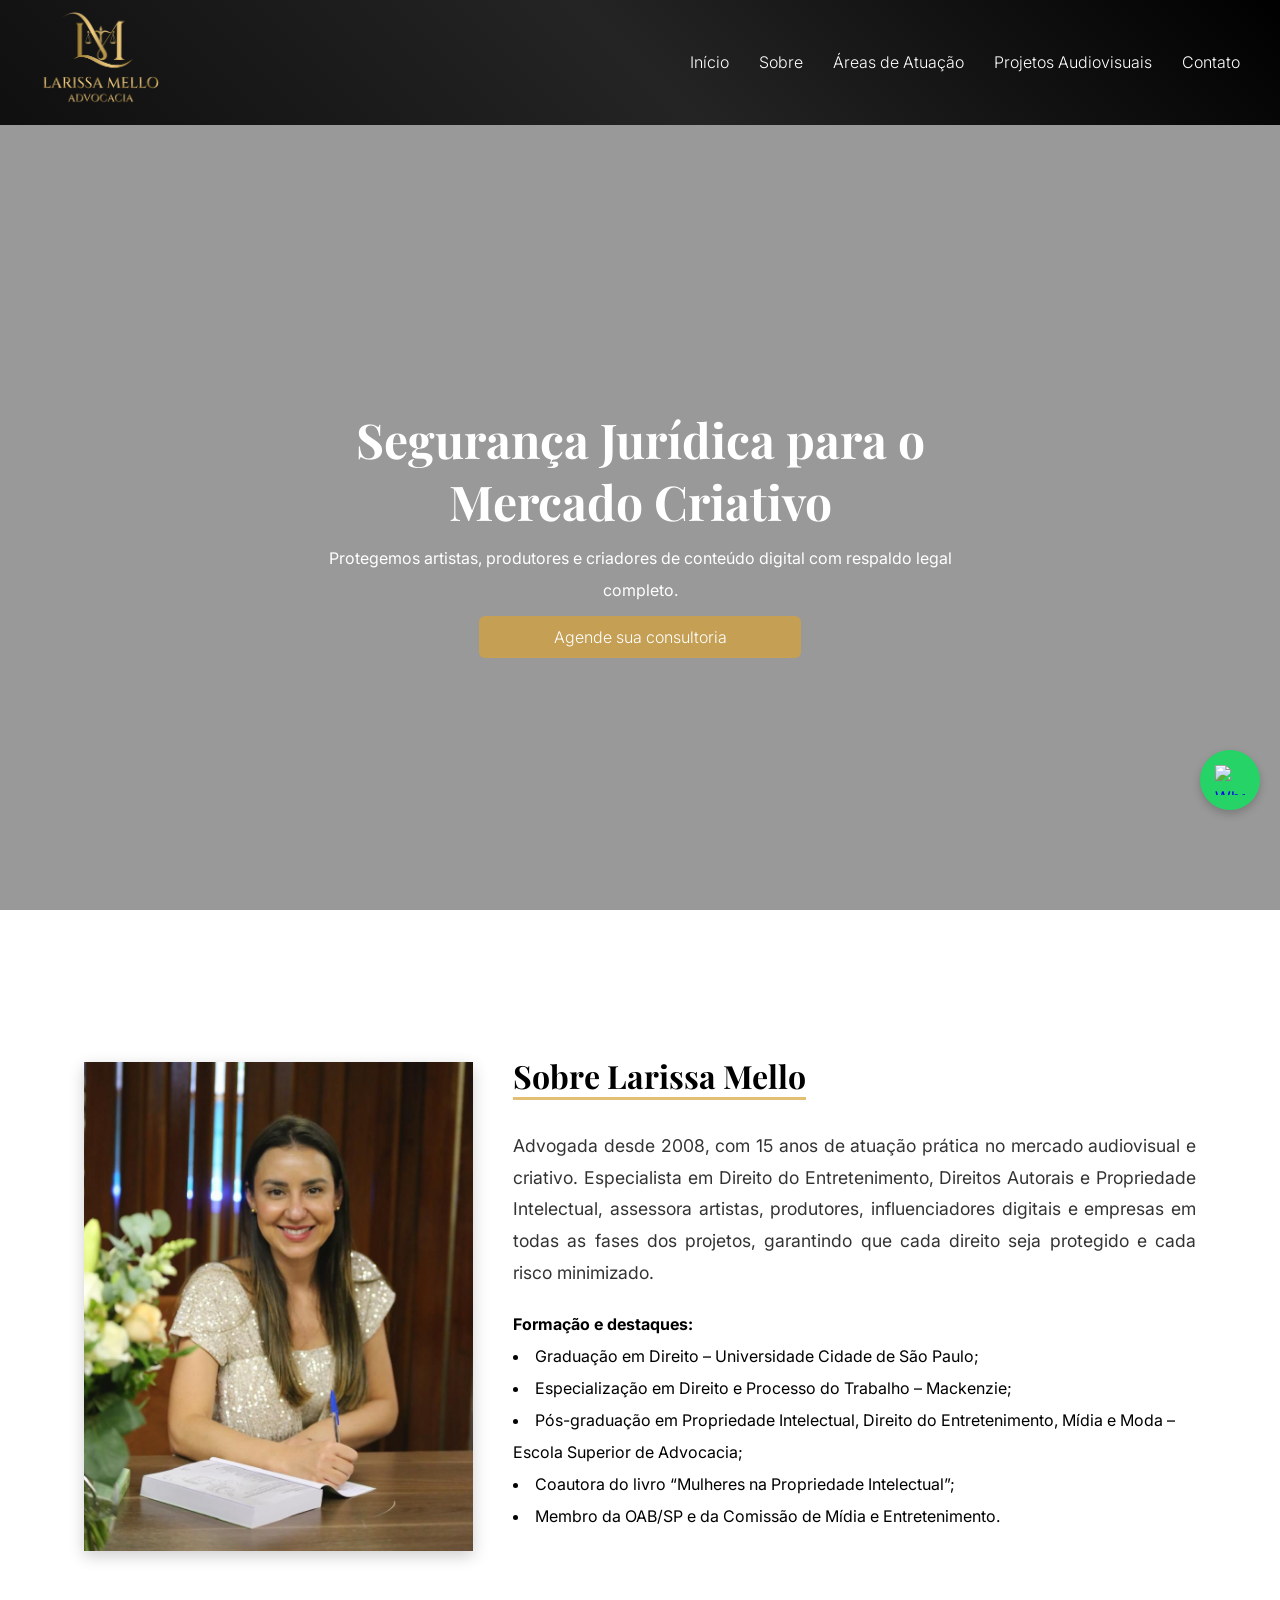
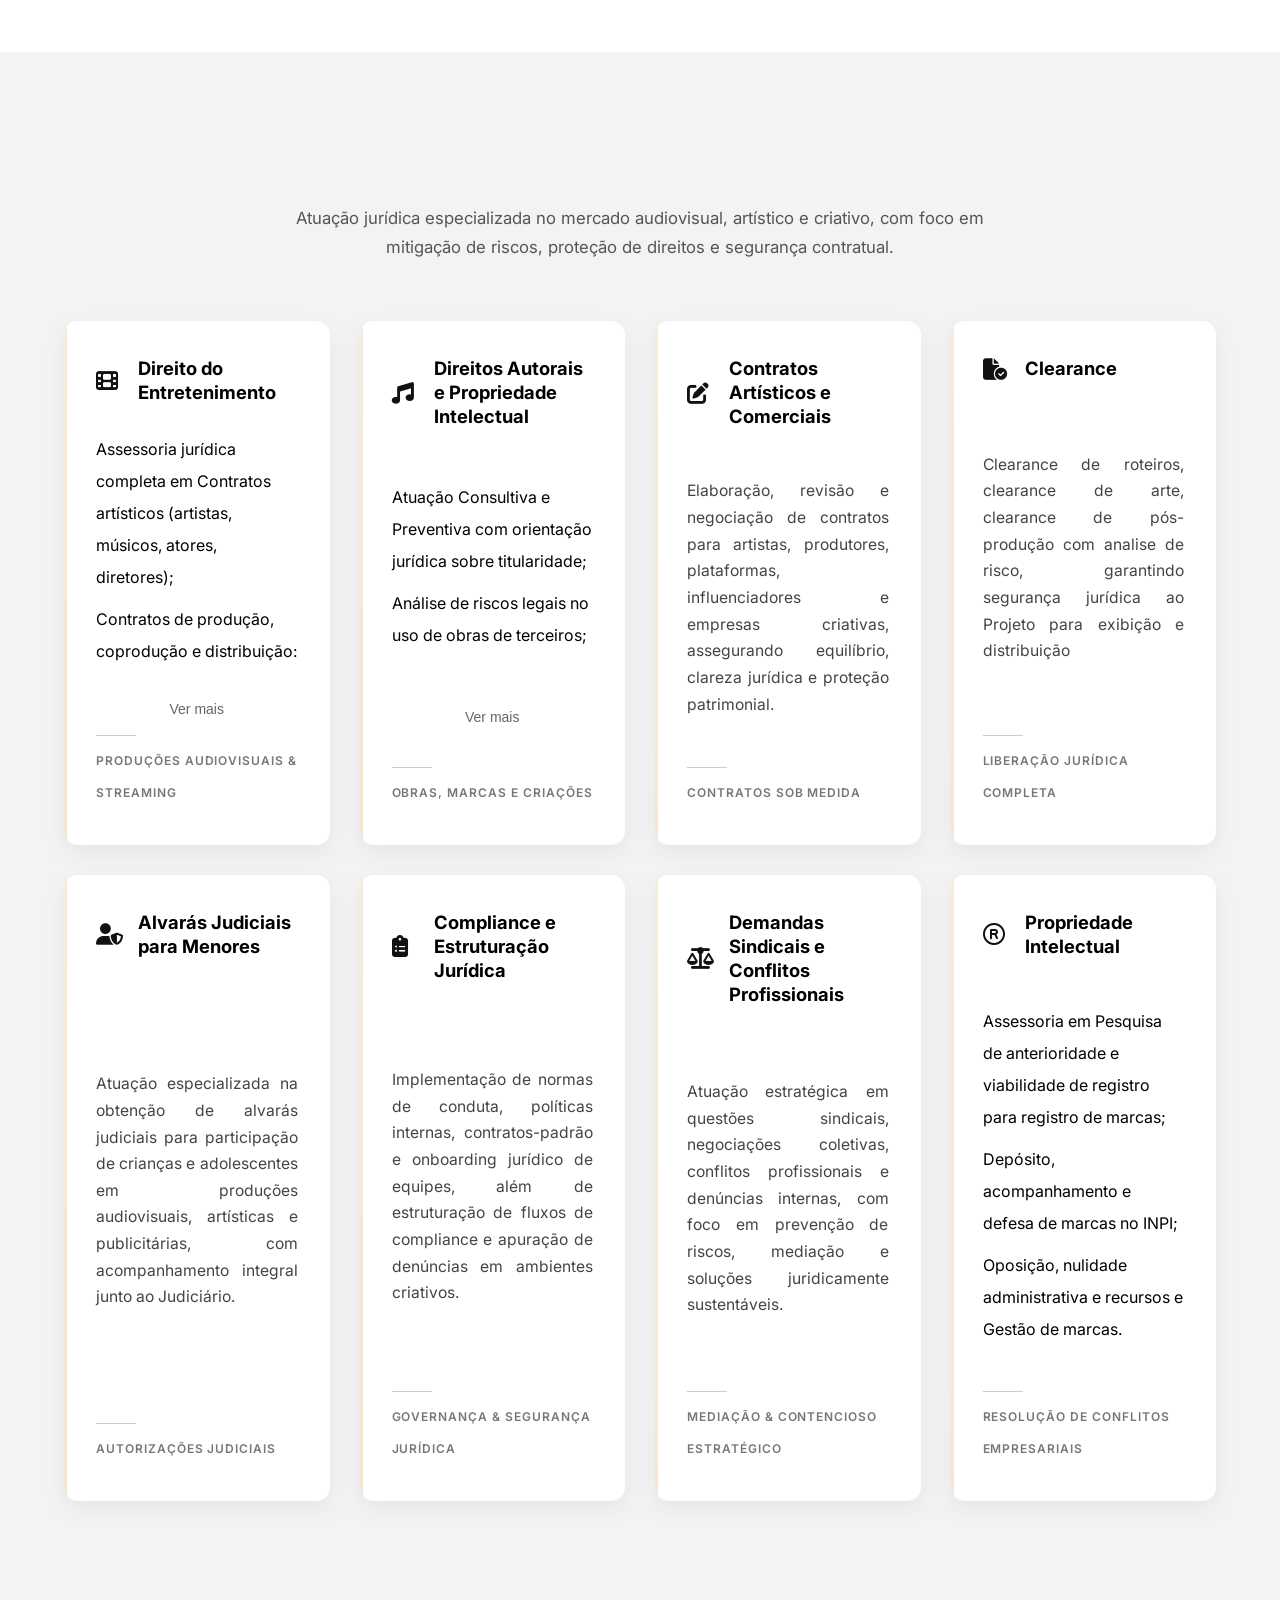
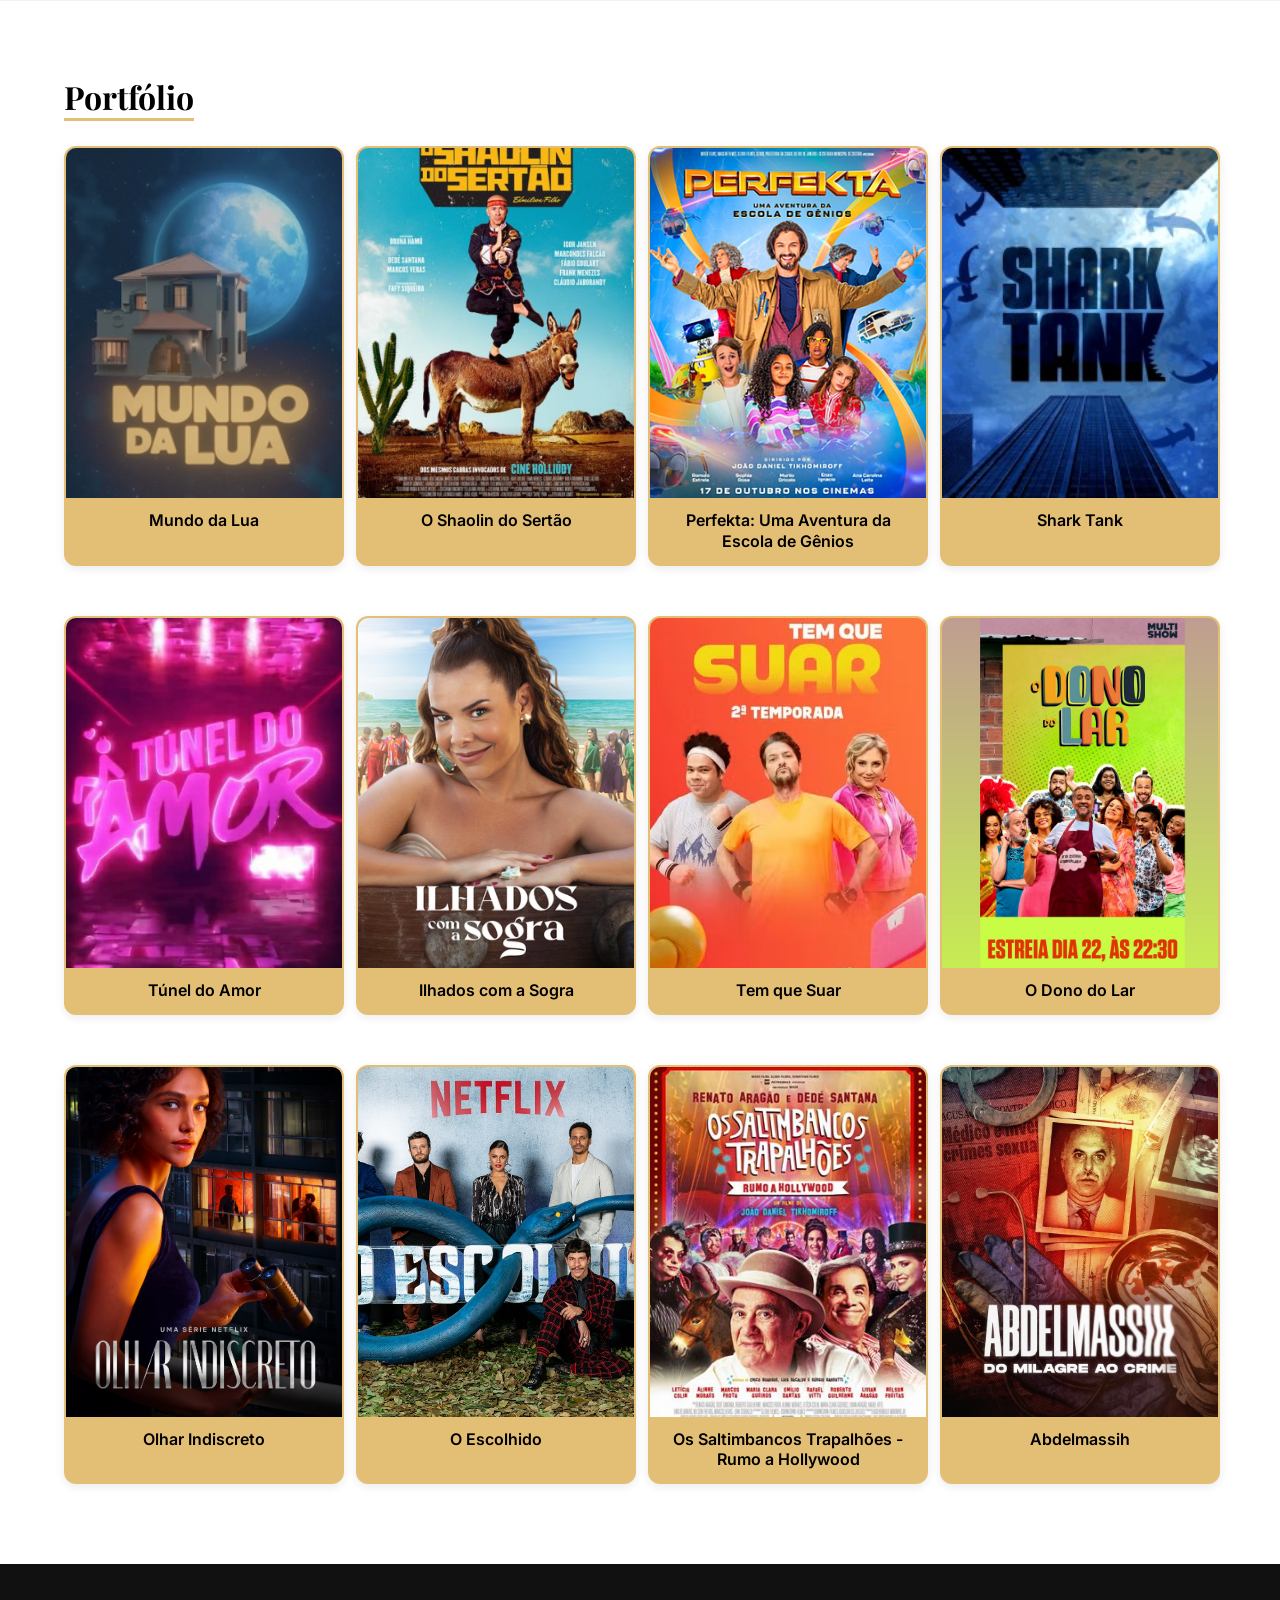
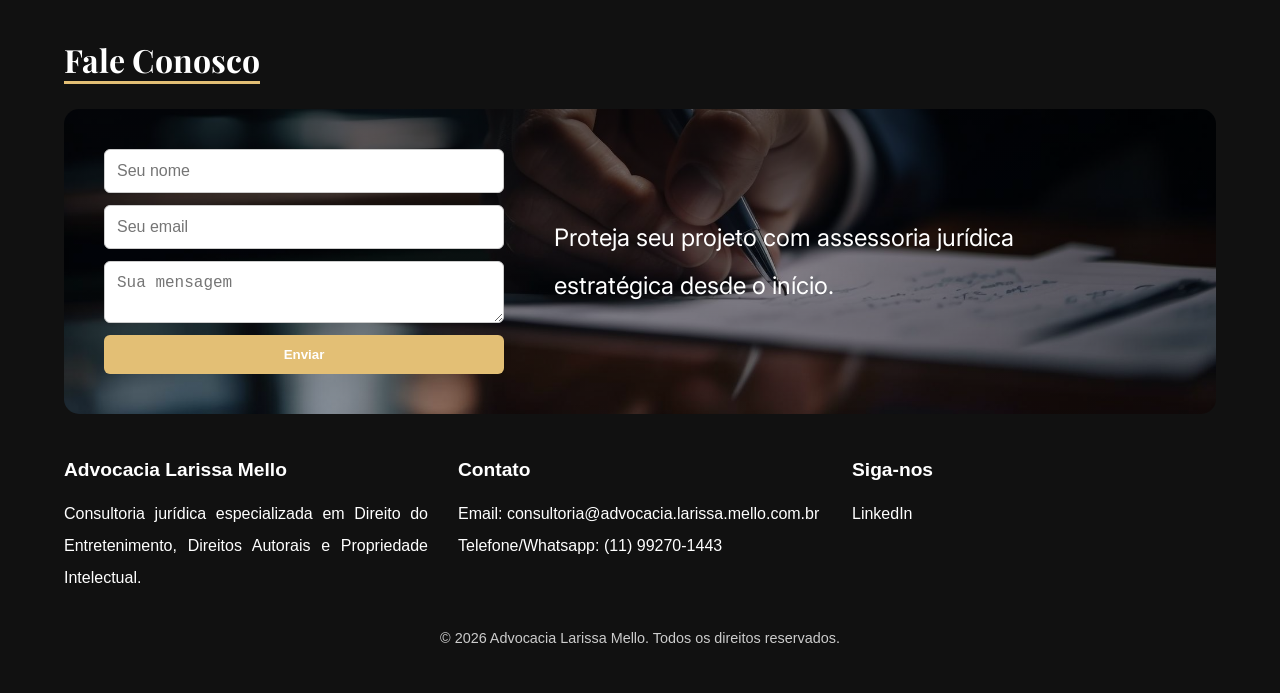
==== commit 7d77b719: "feat: adição de bot" ====
--- a/index.html
+++ b/index.html
@@ -1,22 +1,42 @@
 <!DOCTYPE html>
 <html lang="pt-br">
 <head>
-    <meta charset="UTF-8">
-    <meta name="viewport" content="width=device-width, initial-scale=1.0">
-    <title>Advocacia Larissa Mello – Direito do Entretenimento e Propriedade Intelectual</title>
-    <meta name="description" content="Larissa Mello é especialista em Direito do Entretenimento, Direitos Autorais e Propriedade Intelectual. Consultoria jurídica estratégica para artistas, produtores e empresas do mercado criativo.">
-    <meta name="keywords" content="advogado entretenimento, direito autoral, propriedade intelectual, contratos artísticos, clearance de obras, consultoria jurídica criativa">
-    <meta name="author" content="Advocacia Larissa Mello">
-    <meta property="og:title" content="Advocacia Larissa Mello – Direito do Entretenimento e Propriedade Intelectual">
-    <meta property="og:description" content="Protegendo artistas, produtores e empresas criativas com consultoria jurídica estratégica e prática.">
-    <meta property="og:type" content="website">
-    <meta property="og:url" content="https://advocacialarissamello.com.br/">
-    <meta property="og:image" content="imagens/logo.png">
-    <link rel="stylesheet" href="style.css">
-    <link rel="stylesheet" href="responsividade.css">
-    <link rel="stylesheet" href="https://cdnjs.cloudflare.com/ajax/libs/font-awesome/6.4.0/css/all.min.css">
-    <link rel="shortcut icon" href="favicon.ico" type="image/x-icon">
+  <meta charset="UTF-8">
+  <meta name="viewport" content="width=device-width, initial-scale=1.0">
+
+  <title>Advocacia Larissa Mello | Direito do Entretenimento e Propriedade Intelectual</title>
+
+  <meta name="description" content="Advocacia especializada em Direito do Entretenimento, Direitos Autorais e Propriedade Intelectual. Consultoria jurídica para artistas, produtores, criadores e empresas do mercado criativo. Atendimento em todo o Brasil.">
+
+  <meta name="keywords" content="advogada entretenimento, direito autoral, propriedade intelectual, contratos artísticos, clearance audiovisual, advogada artistas, advogada produtores, direito da mídia, advogada copyright, advocacia criativa">
+
+  <meta name="author" content="Advocacia Larissa Mello">
+
+  <!-- Open Graph -->
+  <meta property="og:title" content="Advocacia Larissa Mello | Direito do Entretenimento e Propriedade Intelectual">
+  <meta property="og:description" content="Consultoria jurídica estratégica para artistas, produtores, criadores de conteúdo e empresas do mercado criativo. Especialista em Direito Autoral, Entretenimento e Propriedade Intelectual.">
+  <meta property="og:type" content="website">
+  <meta property="og:url" content="https://advocacialarissamello.com.br/">
+  <meta property="og:image" content="https://advocacialarissamello.com.br/imagens/og-image.jpg">
+
+  <!-- Twitter -->
+  <meta name="twitter:card" content="summary_large_image">
+  <meta name="twitter:title" content="Advocacia Larissa Mello | Direito do Entretenimento">
+  <meta name="twitter:description" content="Especialista em Direito do Entretenimento, Direitos Autorais e Propriedade Intelectual para artistas, produtores e empresas criativas.">
+  <meta name="twitter:image" content="https://advocacialarissamello.com.br/imagens/og-image.jpg">
+
+  <!-- Canonical -->
+  <link rel="canonical" href="https://advocacialarissamello.com.br/">
+
+  <!-- CSS -->
+  <link rel="stylesheet" href="style.css">
+  <link rel="stylesheet" href="responsividade.css">
+  <link rel="stylesheet" href="https://cdnjs.cloudflare.com/ajax/libs/font-awesome/6.4.0/css/all.min.css">
+
+  <!-- Favicon -->
+  <link rel="shortcut icon" href="favicon.ico" type="image/x-icon">
 </head>
+
 <body>
 
     <header>
@@ -77,7 +97,7 @@
     <div class="sobre-container surgindo-esquerda">
         <!-- Foto -->
         <div class="sobre-foto surgir-direita">
-            <img src="imagens/larissa.jpeg" alt="Larissa Mello - Advogada">
+            <img src="imagens/larissamello.jpeg" alt="Larissa Mello - Advogada">
         </div>
 
         <!-- Texto -->
@@ -289,7 +309,7 @@
             </div>
             <div class="contato-rodape">
                 <h4>Contato</h4>
-                <p>Email: em breve</p>
+               <p>Email: <a href="mailto:consultoria@advocacia.larissa.mello.com.br">consultoria@advocacia.larissa.mello.com.br</a></p>
                 <p>Telefone/Whatsapp: <a href="https://wa.link/0b6zye" target="_blank">(11) 99270-1443</a></p>
             </div>
             <div class="social-rodape">
@@ -302,5 +322,8 @@
         <p class="copyright-rodape">&copy; 2026 Advocacia Larissa Mello. Todos os direitos reservados.</p>
     </footer>
 
+    <script>(function(a,b,c,d){try{var e=b.head||b.getElementsByTagName("head")[0];var f=b.createElement("script");f.setAttribute("src",c);f.setAttribute("charset","UTF-8");f.defer=true;a.neuroleadId=d;e.appendChild(f)}catch(g){}})(window,document,"https://cdn.leadster.com.br/neurolead/neurolead.min.js","cMczaU1p8MmRkfINS3y2k4CVr")</script>
+
+
 </body>
 </html>
--- a/style.css
+++ b/style.css
@@ -397,7 +397,7 @@
 
 .servicos-lista {
   display: grid;
-  grid-template-columns: repeat(3, 1fr);
+  grid-template-columns: repeat(4, 1fr);
   gap: 30px;
   max-width: 1200px;
   margin: 0 auto;
@@ -670,7 +670,7 @@
 
 .social-buttons {
     position: fixed;
-    bottom: 20px;
+    bottom: 90px;
     right: 20px;
     display: flex;
     flex-direction: column;
--- a/responsividade.css
+++ b/responsividade.css
@@ -1,6 +1,9 @@
 @charset "UTF-8";
 
  @media(max-width:600px){
+    .social-buttons{
+        bottom: 120px;
+    }
 
     header {
         padding: 10px;
@@ -122,7 +125,7 @@
     }
 
      .servicos-lista {
-        grid-template-columns: repeat(auto-fit,minmax(200px,1fr));
+        grid-template-columns: repeat(auto-fit,minmax(250px,1fr));
       }
 
     #container-form{
@@ -248,7 +251,7 @@
 
 
     .servicos-lista {
-    grid-template-columns: repeat(auto-fit,minmax(280px,2fr));
+    grid-template-columns: repeat(auto-fit,minmax(230px,2fr));
     }
 
 
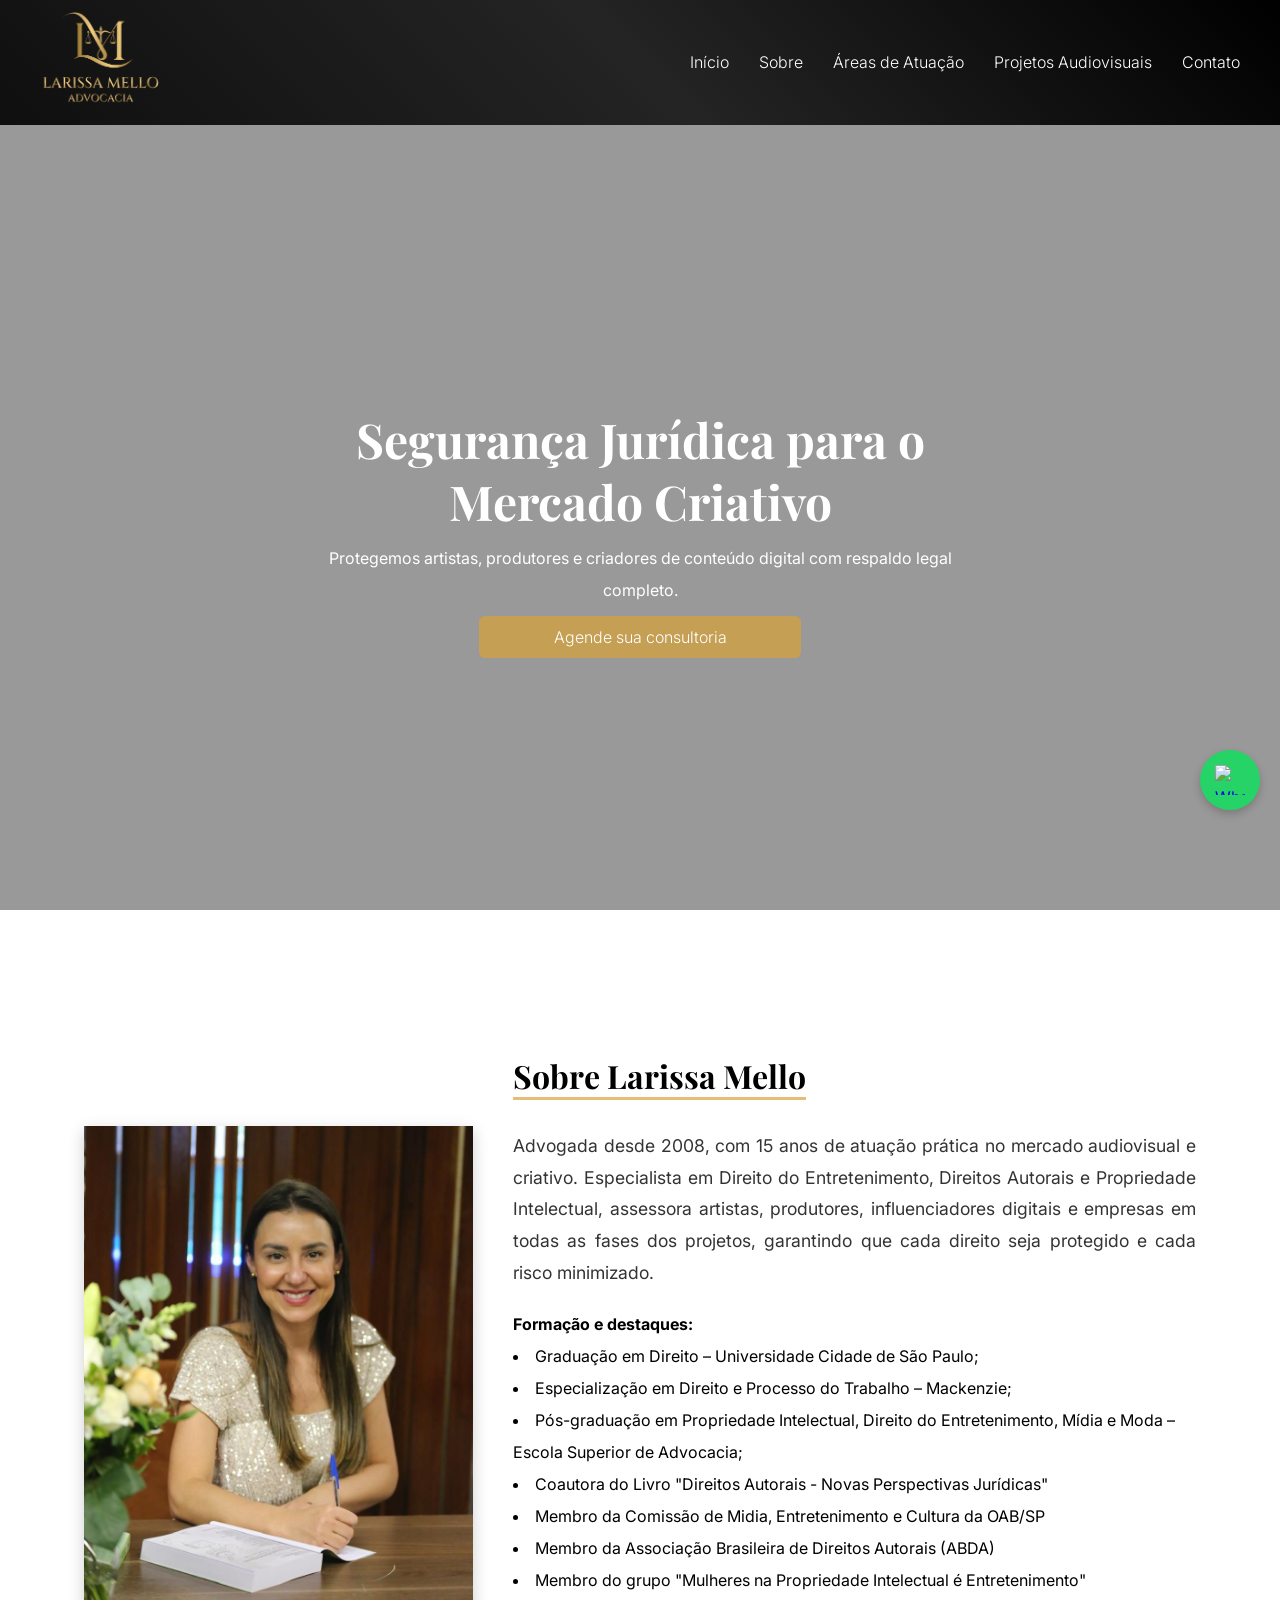
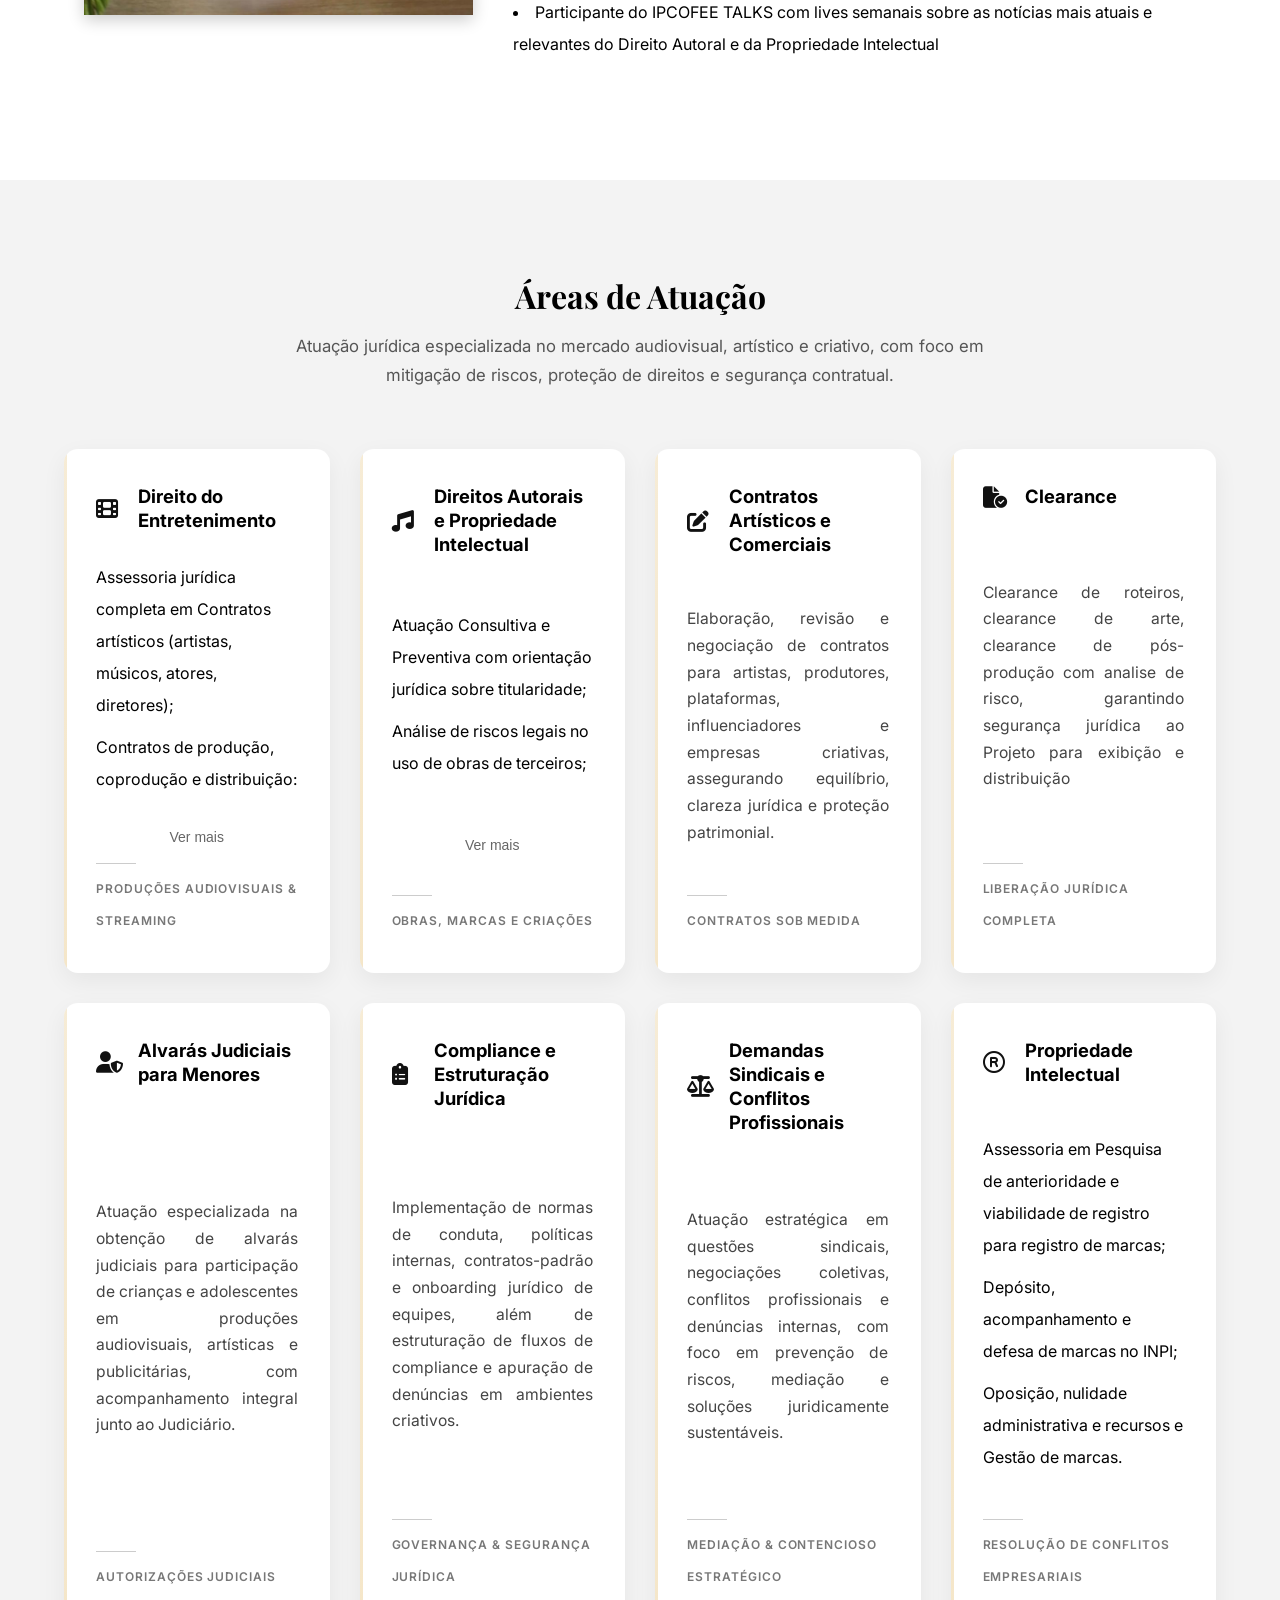
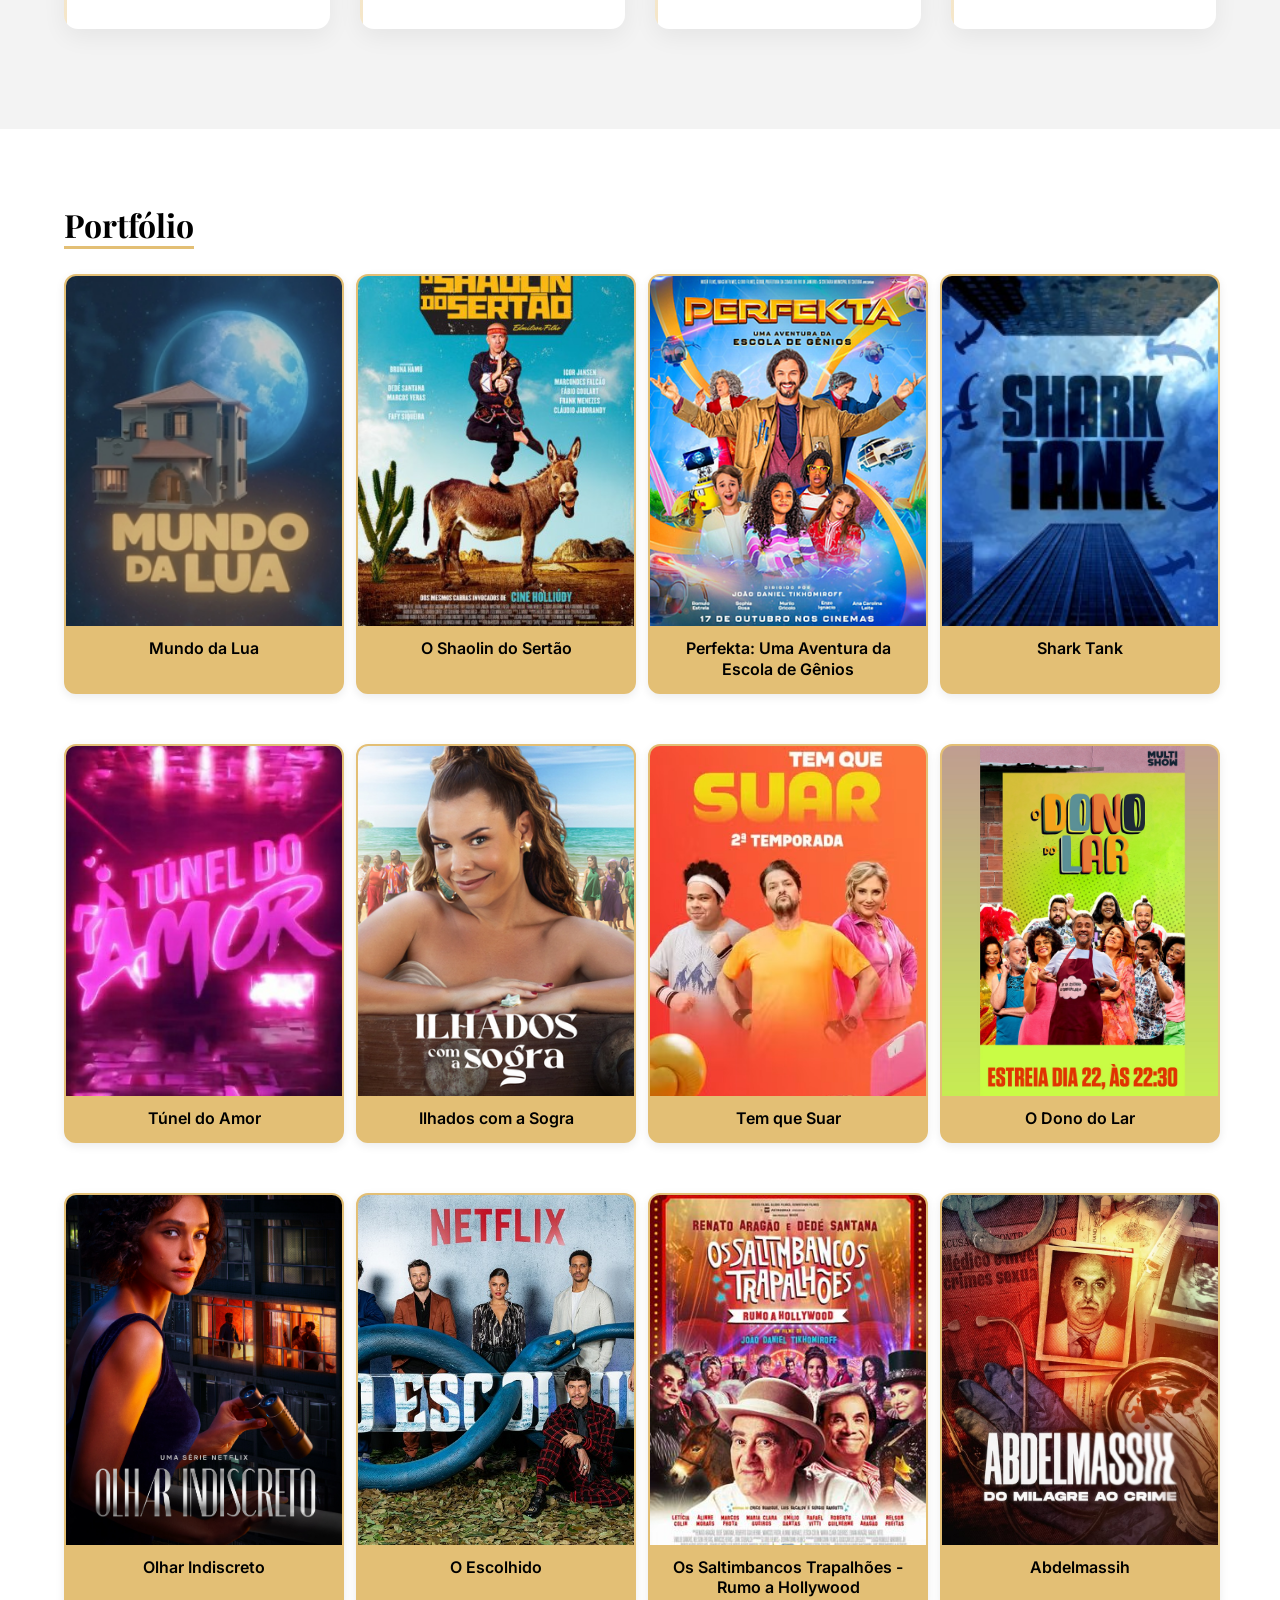
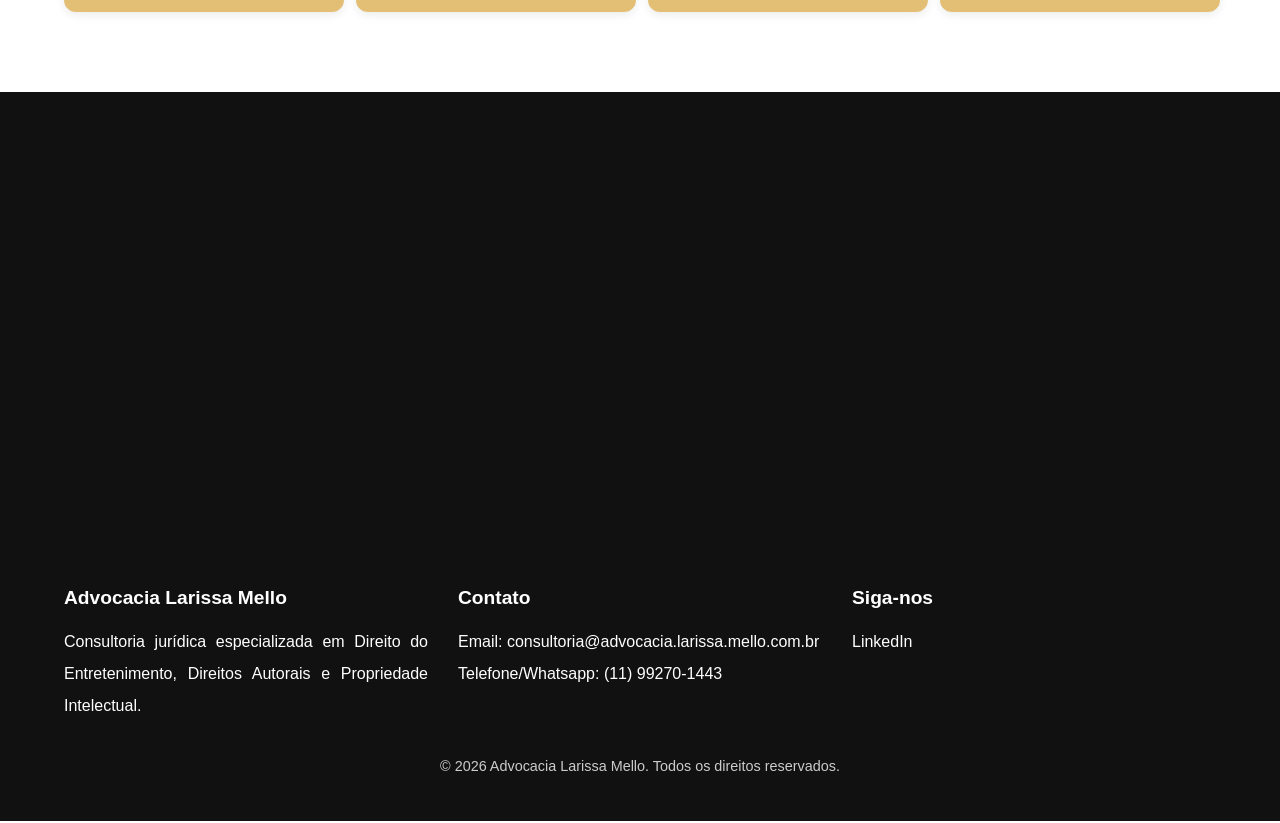
==== commit a594a629: "feat: adicionando mais experiência e destaques" ====
--- a/index.html
+++ b/index.html
@@ -112,8 +112,15 @@
                     <li>Graduação em Direito – Universidade Cidade de São Paulo;</li>
                     <li>Especialização em Direito e Processo do Trabalho – Mackenzie;</li>
                     <li>Pós-graduação em Propriedade Intelectual, Direito do Entretenimento, Mídia e Moda – Escola Superior de Advocacia; </li>
-                    <li>Coautora do livro “Mulheres na Propriedade Intelectual”;</li>
-                    <li > Membro da OAB/SP e da Comissão de Mídia e Entretenimento.</li>
+                    <li>Coautora do Livro "Direitos Autorais - Novas Perspectivas Jurídicas"</li>
+
+                    <li>Membro da Comissão de Midia, Entretenimento e Cultura da OAB/SP</li>
+
+                    <li>Membro da Associação Brasileira de Direitos Autorais (ABDA)</li>
+
+                    <li>Membro do grupo "Mulheres na Propriedade Intelectual é Entretenimento"</li>
+
+                    <li>Participante do IPCOFEE TALKS com lives semanais sobre as notícias mais atuais e relevantes do Direito Autoral e da Propriedade Intelectual</li>
                 </ul>
            
             </p>
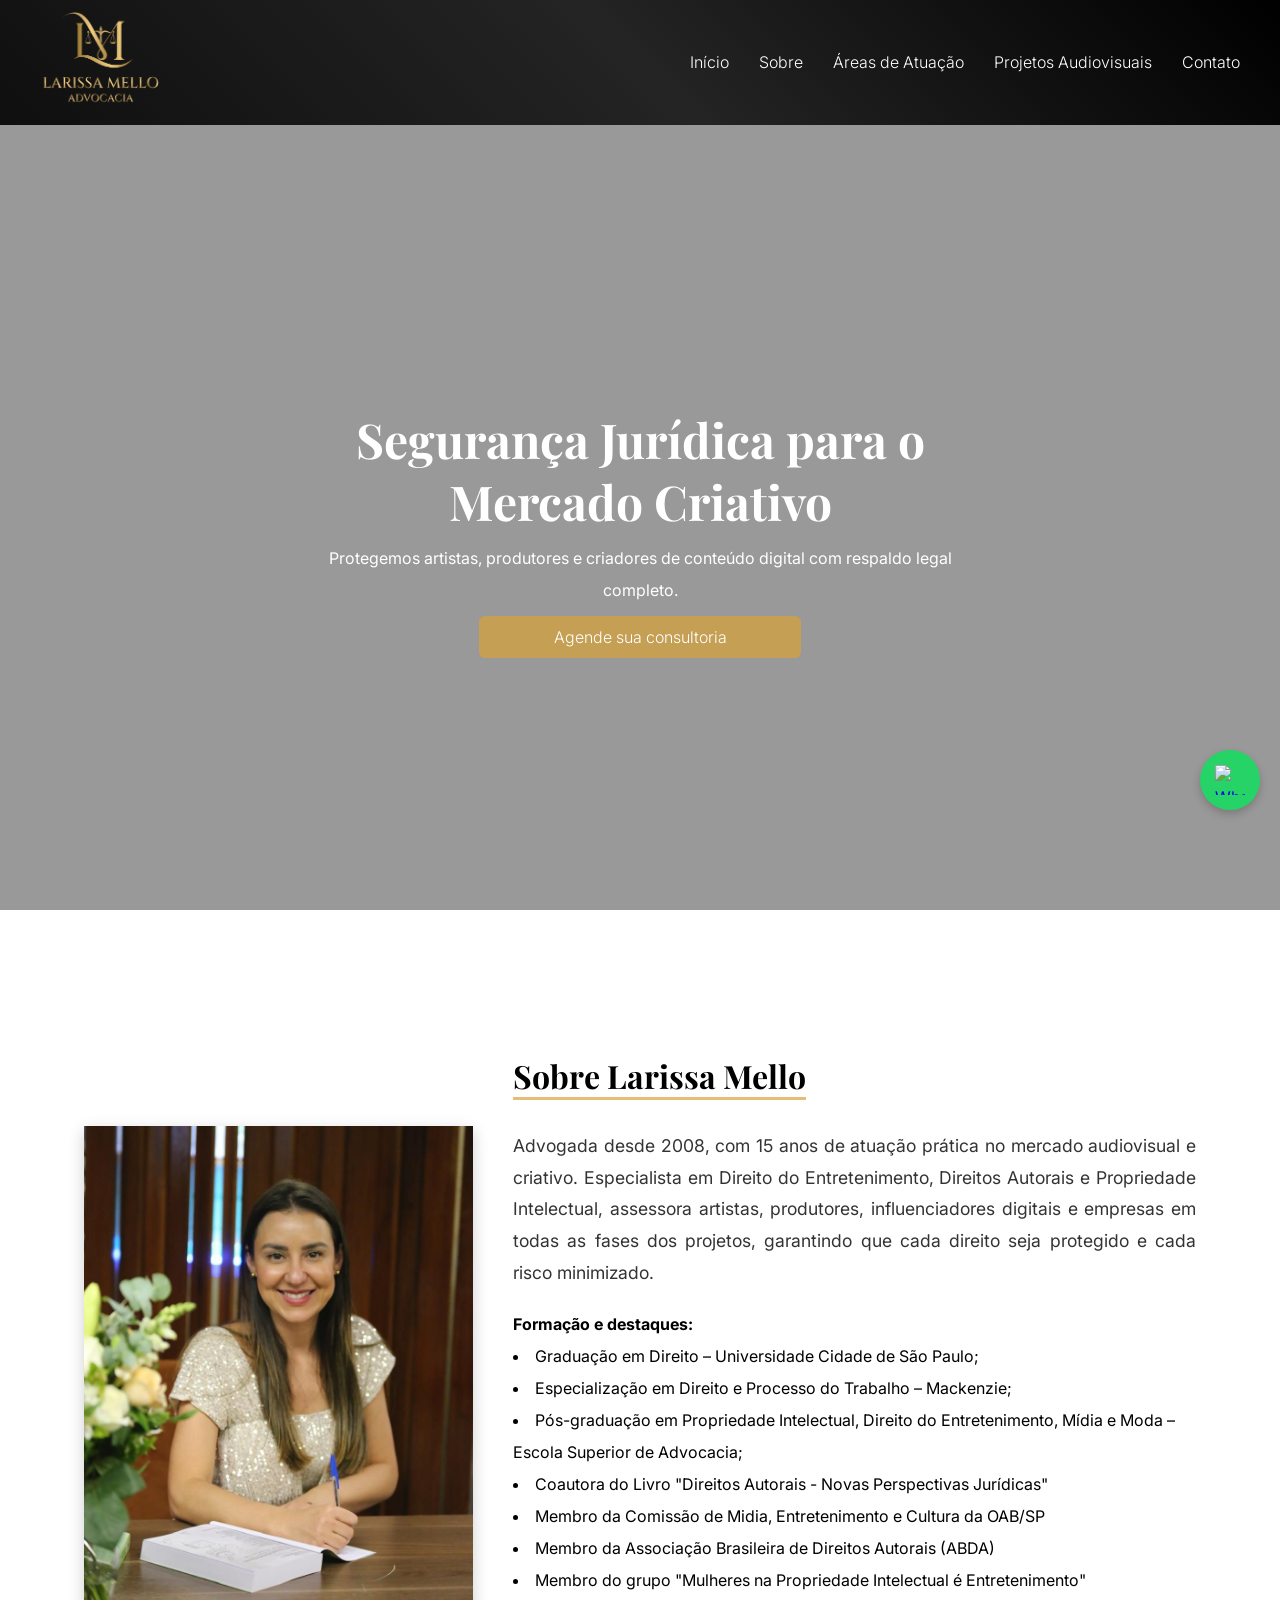
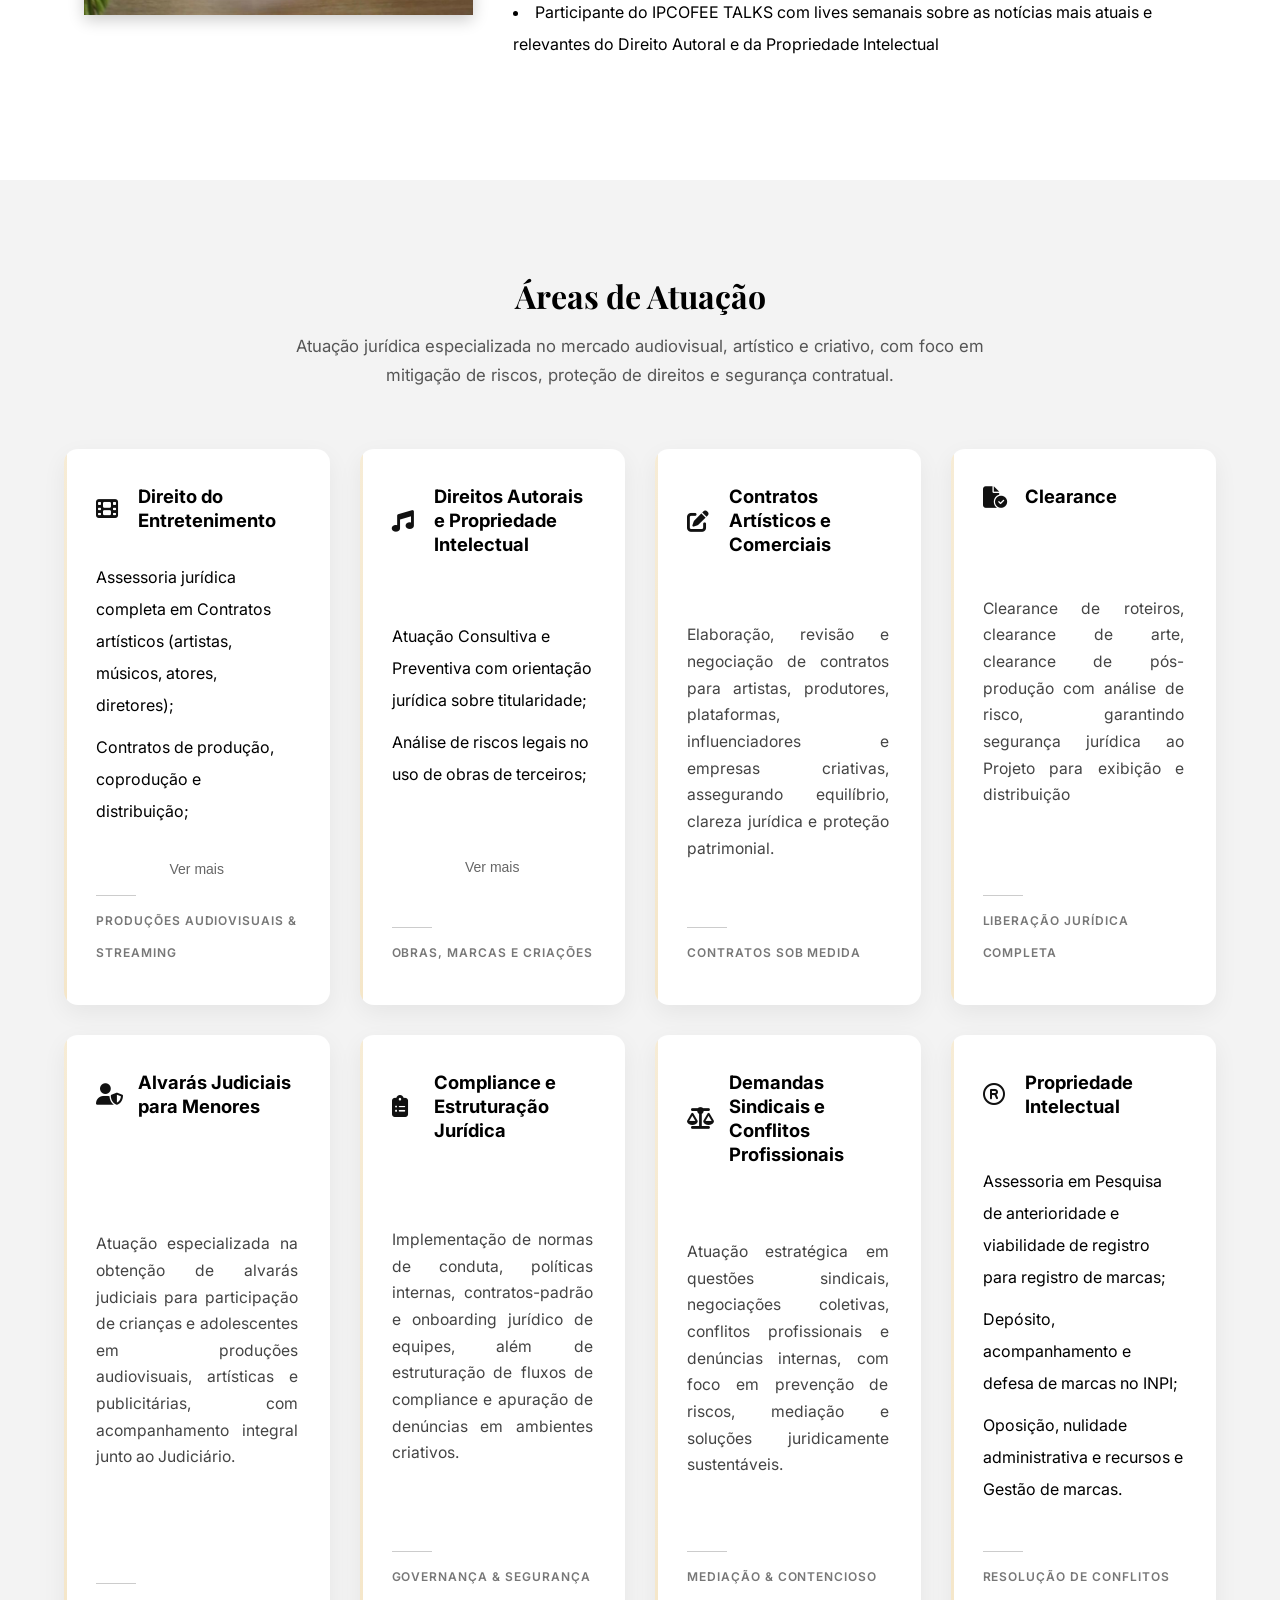
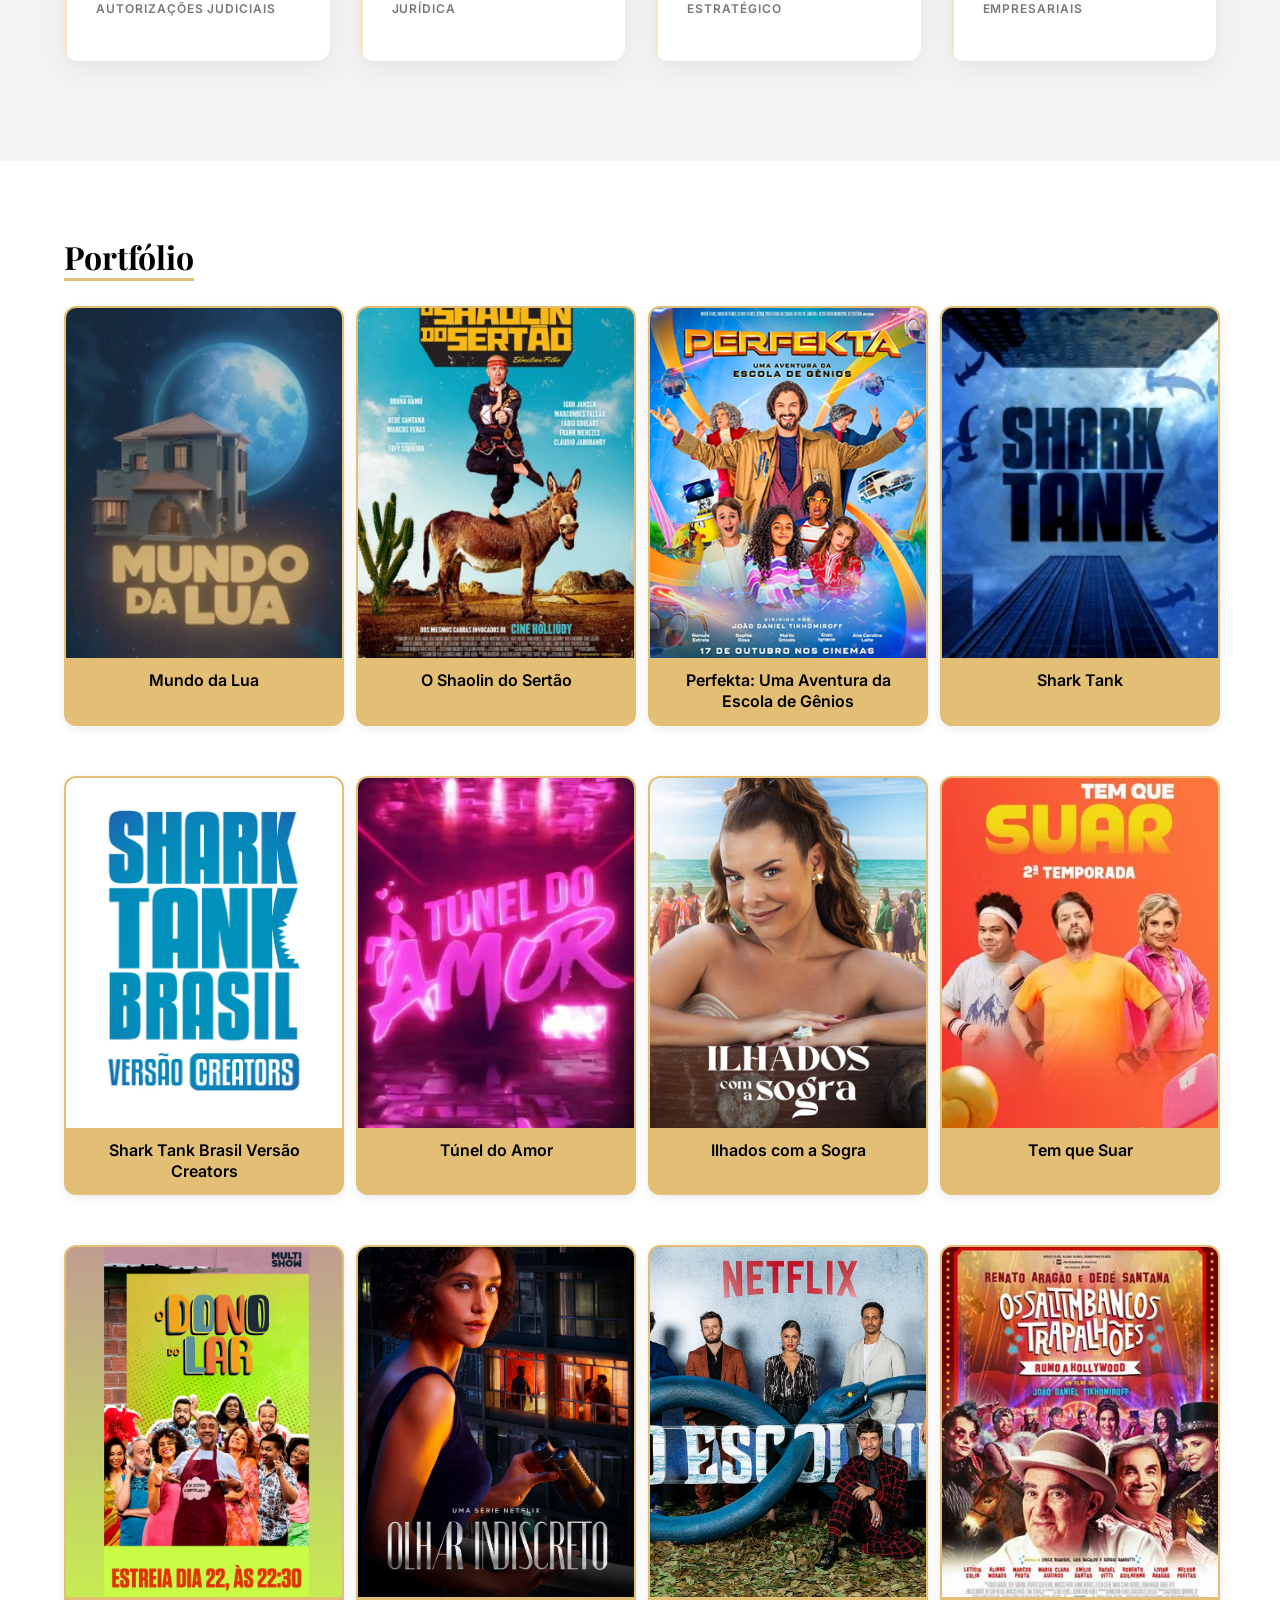
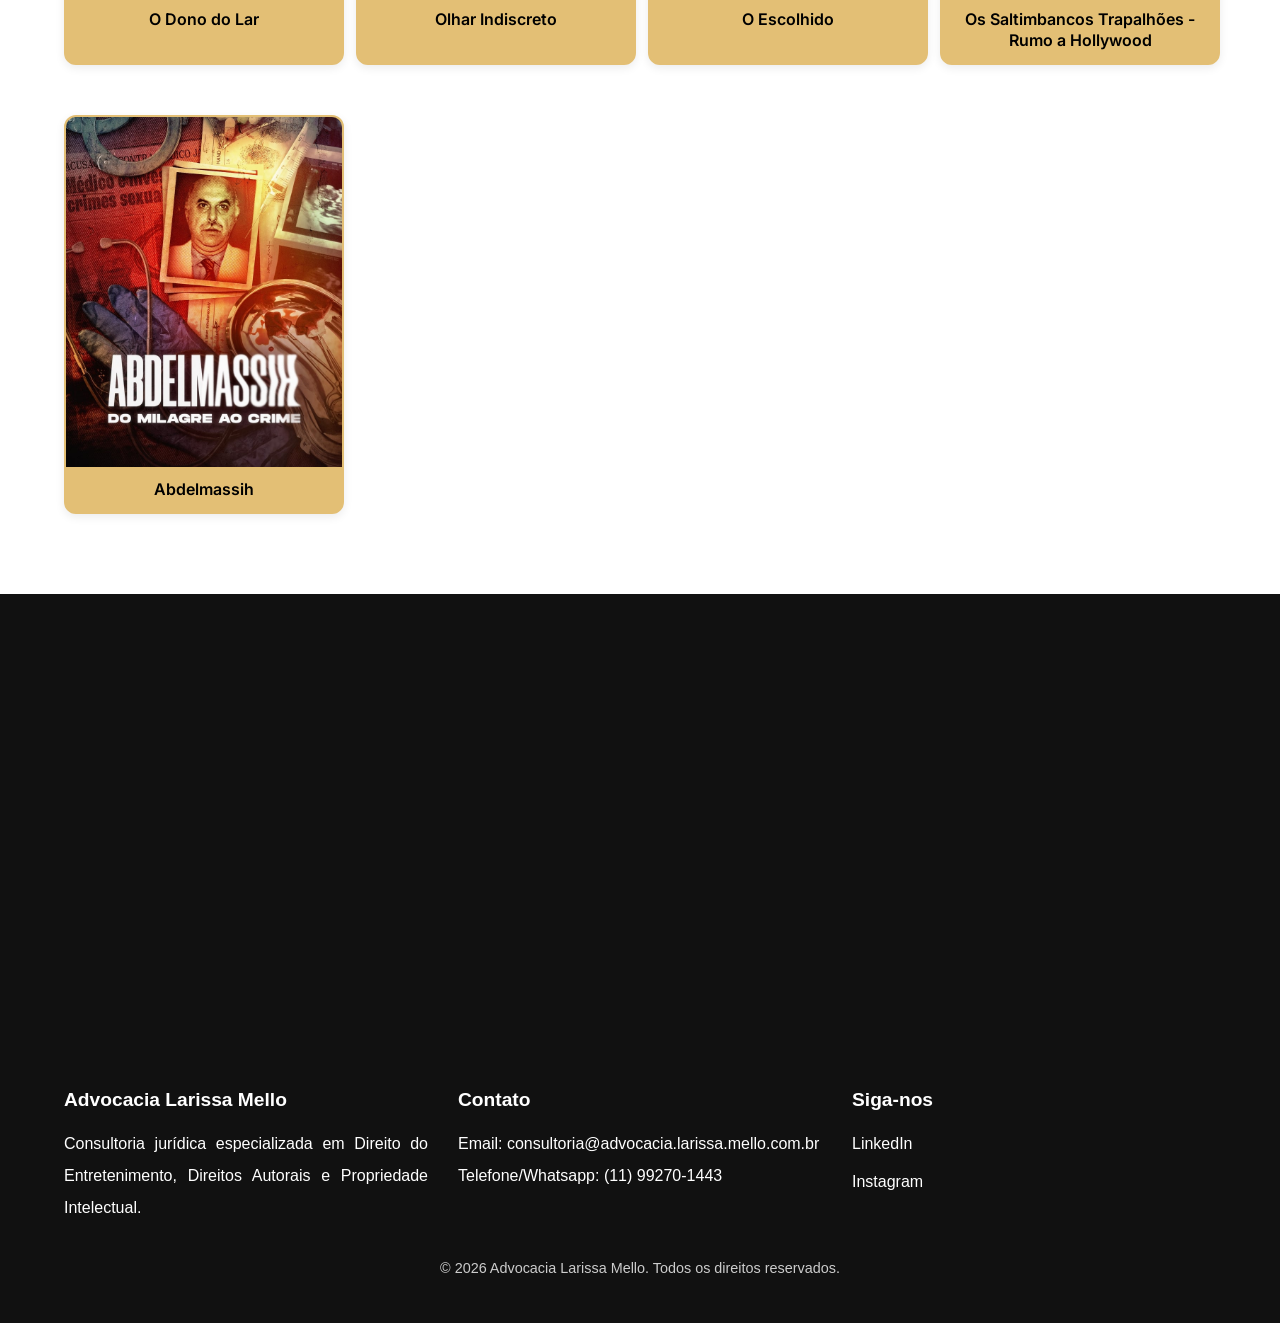
==== commit e02ba01b: "feat: adicionando projeto no portfólio" ====
--- a/index.html
+++ b/index.html
@@ -151,7 +151,7 @@
         
           <ul class="servico-texto">
             <li>Assessoria jurídica completa em Contratos artísticos (artistas, músicos, atores, diretores);</li>
-            <li>Contratos de produção, coprodução e distribuição:</li>
+            <li>Contratos de produção, coprodução e distribuição;</li>
             <li>Contratos com plataformas de streaming;</li>
             <li>Patrocínio, branded content e product placement;</li>
             <li>Contratos com influenciadores;</li>
@@ -173,7 +173,12 @@
           <li>Atuação Consultiva e Preventiva com orientação jurídica sobre titularidade;</li>
           <li>Análise de riscos legais no uso de obras de terceiros;</li>
           <li>Definição de estratégias de proteção patrimonial e moral da obra;</li>
-          <li>Assessoria em projetos criativos e culturais, desde a concepção até a exploração comercial, Atuação Contenciosa (Judicial e Extrajudicial) para Defesa do autor ou titular em casos de Plágio, Uso não autorizado, Reprodução e adaptação indevida, Assessoria em projetos com Inteligência Artificial, incluindo a Criação assistida por IA, Voz, imagem, roteiro e arte sintética.</li>
+          <li>Assessoria em projetos criativos e culturais, desde a concepção até a exploração comercial;</li>
+            
+            <li>
+              Atuação Contenciosa (Judicial e Extrajudicial) para Defesa do autor ou titular em casos de Plágio, Uso não autorizado, Reprodução e adaptação indevida;</li>
+
+           <li>Assessoria em projetos com Inteligência Artificial, incluindo a Criação assistida por IA, Voz, imagem, roteiro e arte sintética.</li>
         </ul>
 
         <button class="btn-vermais">Ver mais</button>
@@ -201,7 +206,7 @@
           <h4>Clearance</h4>
         </div>
         <p class="servico-texto-p">
-          Clearance de roteiros, clearance de arte, clearance de pós-produção com analise de risco, garantindo segurança jurídica ao Projeto para exibição e distribuição
+          Clearance de roteiros, clearance de arte, clearance de pós-produção com análise de risco, garantindo segurança jurídica ao Projeto para exibição e distribuição
         </p>
          <button class="btn-vermais">Ver mais</button>
         <span class="servico-selo">Liberação jurídica completa</span>
@@ -323,6 +328,7 @@
                 <h4>Siga-nos</h4>
                 <div>
                     <a href="https://www.linkedin.com/in/larissa-mello-891ba7124/" target="_blank">LinkedIn</a>
+                    <a href="https://www.instagram.com/larissamello.advogada?utm_source=ig_web_button_share_sheet&igsh=ZDNlZDc0MzIxNw==" target="_blank">Instagram</a>
                 </div>
             </div>
         </div>
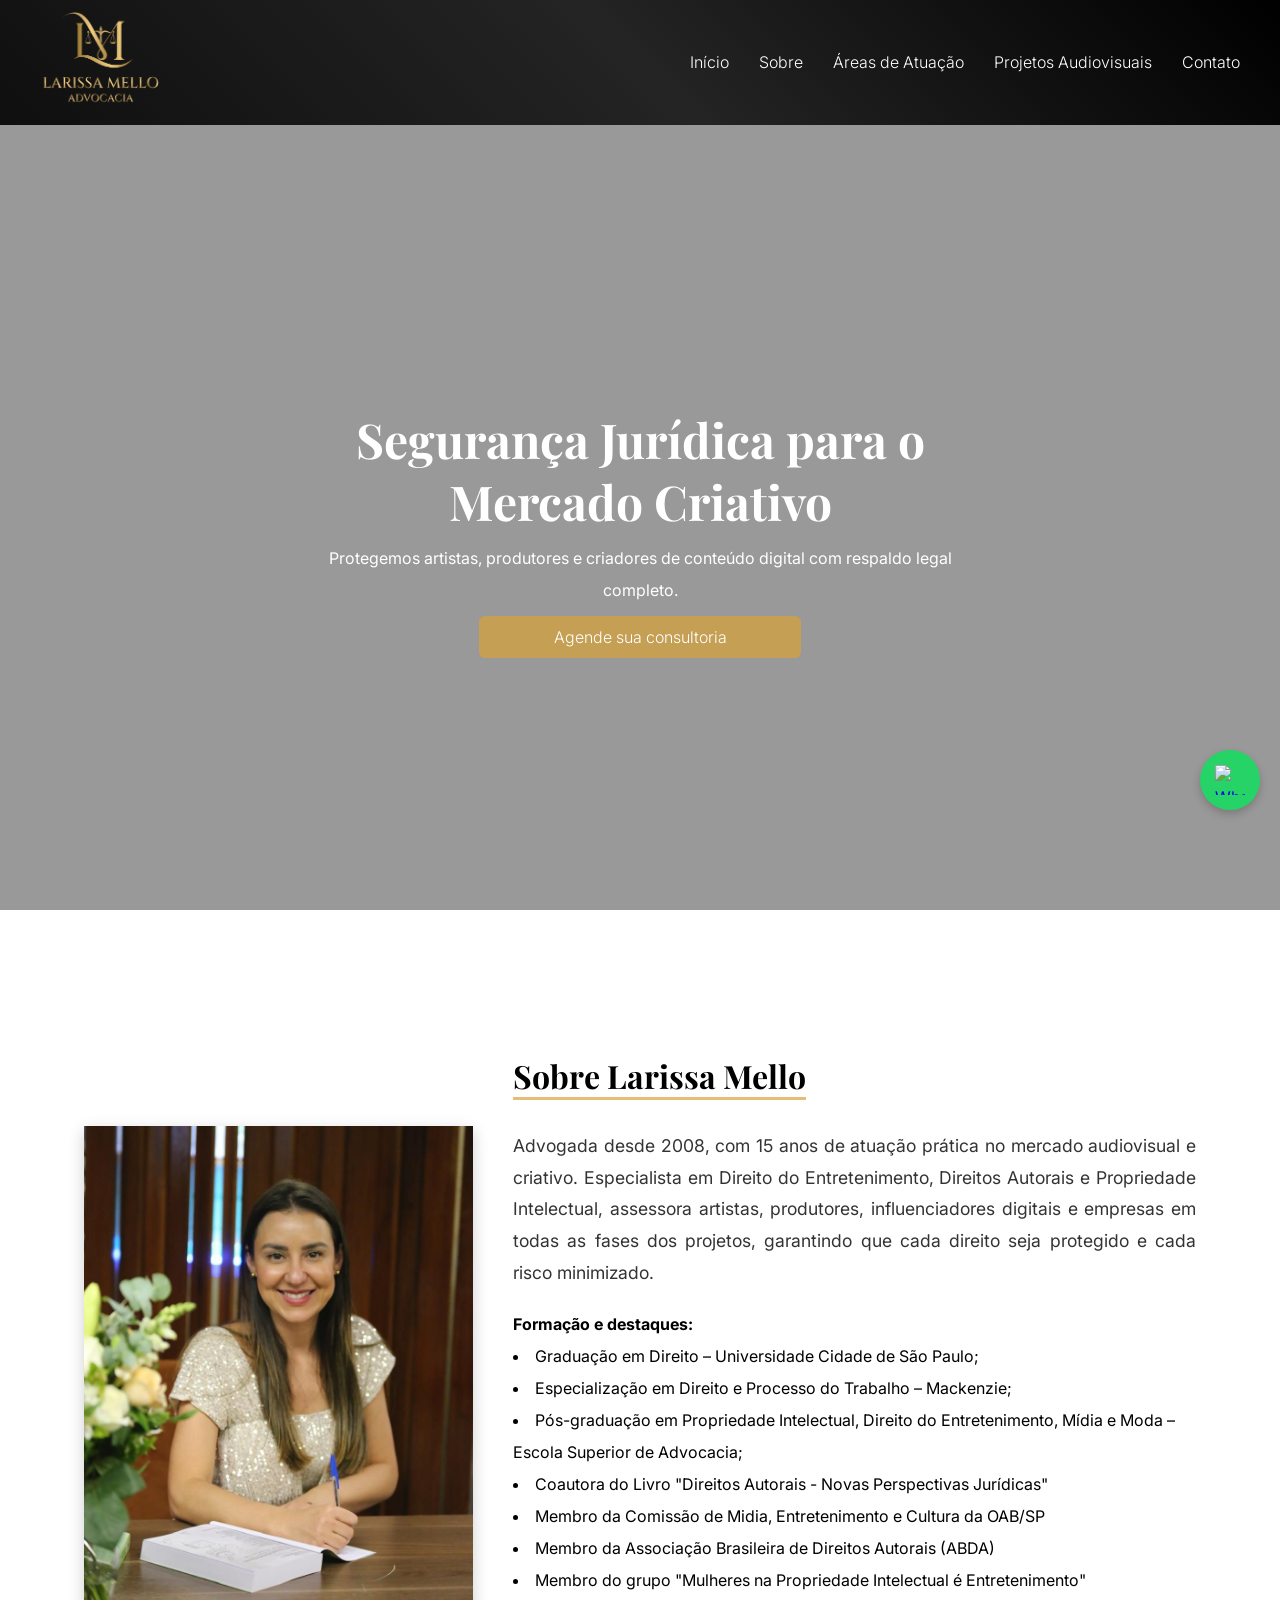
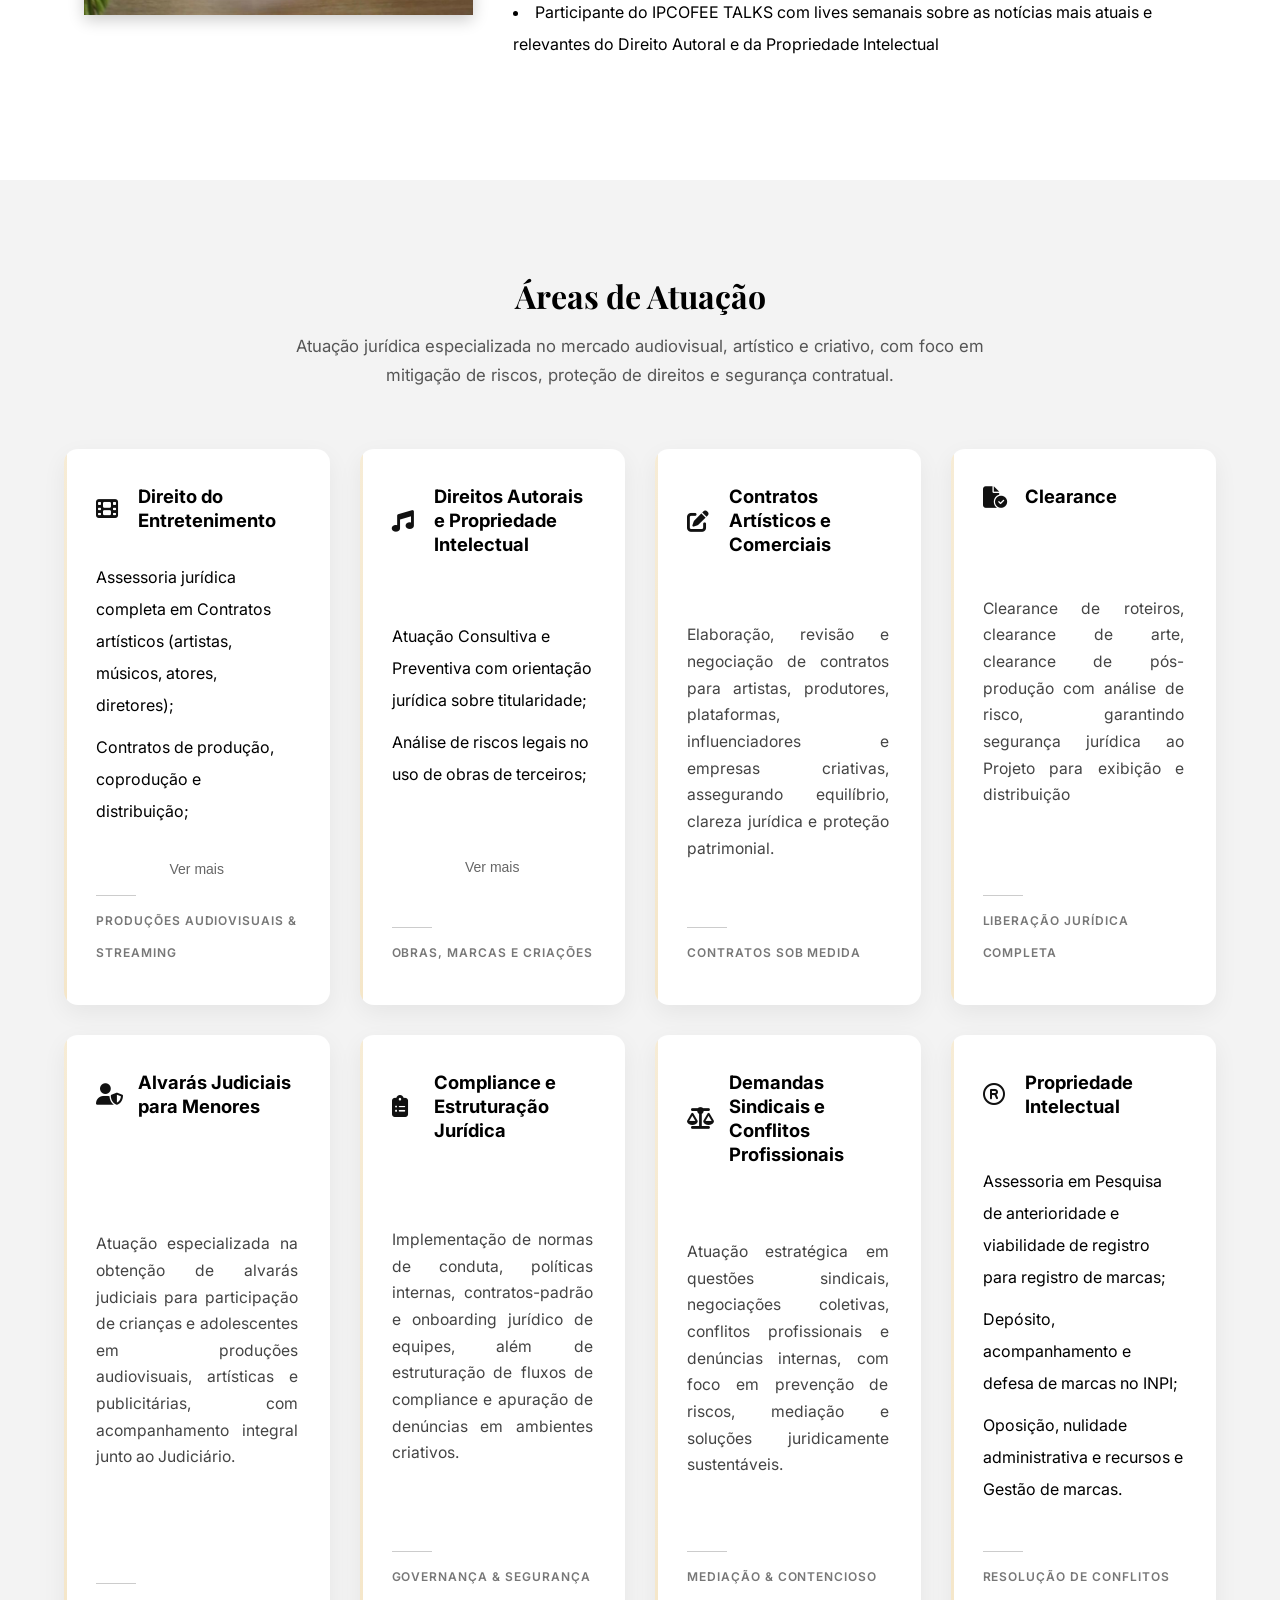
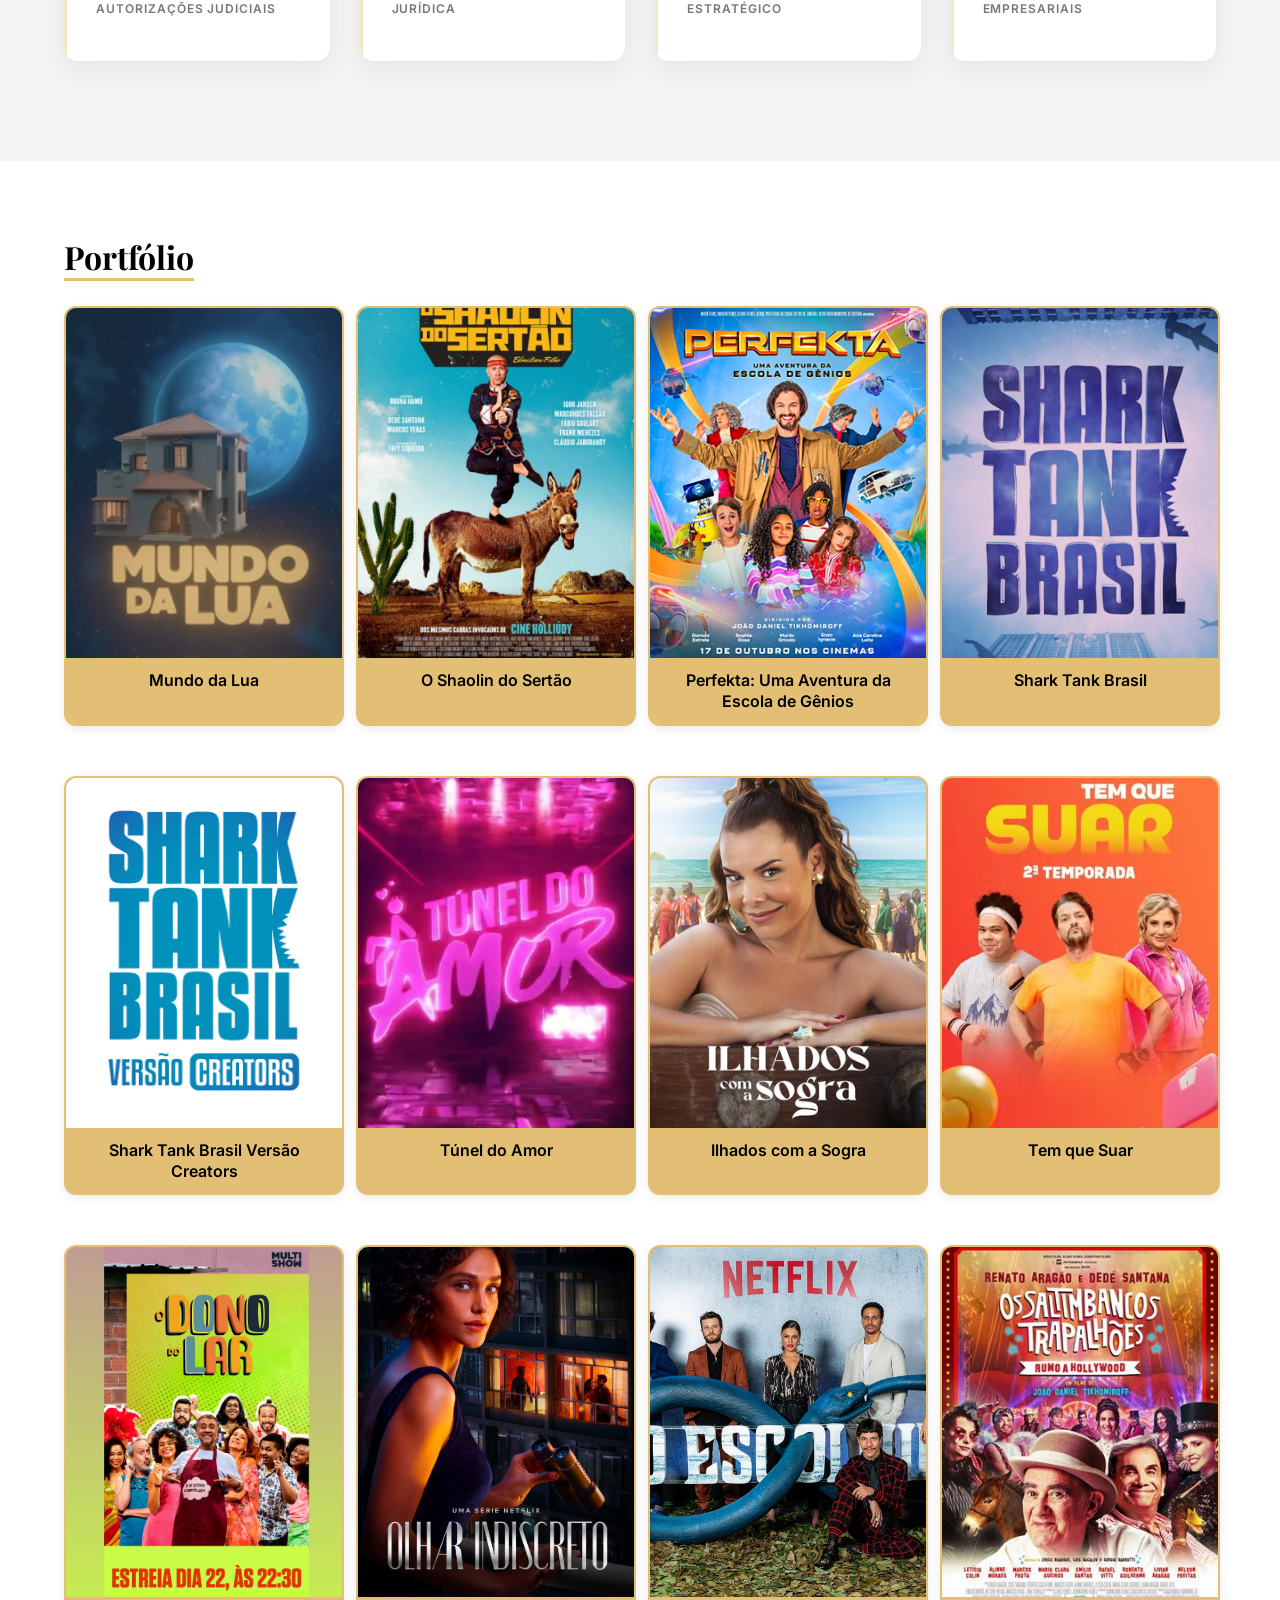
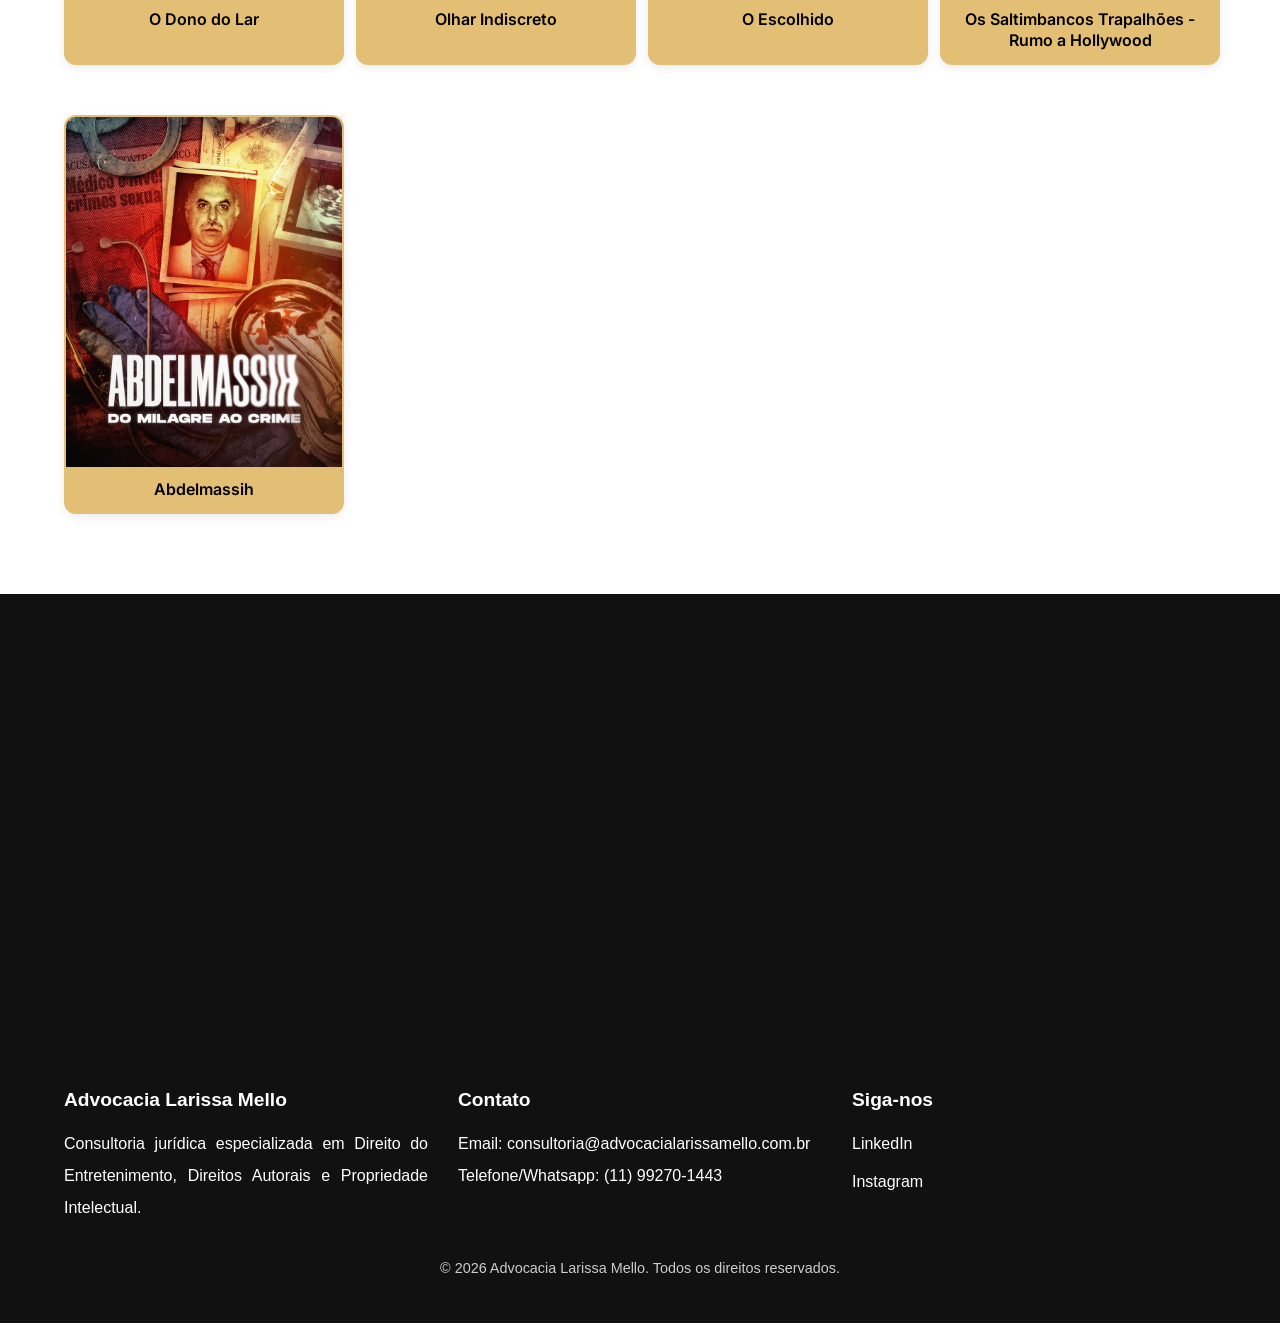
==== commit f37454a9: "feat: ajuste email" ====
--- a/index.html
+++ b/index.html
@@ -291,7 +291,7 @@
             <div class="limitacao">
                 <h3 class="surgir-direita">Fale Conosco</h3>
                 <div id="container-form" class="surgir-baixo">
-                    <form id="form-contato" action="" method="POST">
+                    <form id="form-contato" action="https://formsubmit.co/consultoria@advocacialarissamello.com.br" method="POST">
                       <input type="text" name="nome" placeholder="Seu nome" required>
                       <input type="email" name="email" placeholder="Seu email" required>
                       <textarea name="mensagem" placeholder="Sua mensagem" required></textarea>
@@ -321,7 +321,7 @@
             </div>
             <div class="contato-rodape">
                 <h4>Contato</h4>
-               <p>Email: <a href="mailto:consultoria@advocacia.larissa.mello.com.br">consultoria@advocacia.larissa.mello.com.br</a></p>
+               <p>Email: <a href="mailto:consultoria@advocacia.larissa.mello.com.br">consultoria@advocacialarissamello.com.br</a></p>
                 <p>Telefone/Whatsapp: <a href="https://wa.link/0b6zye" target="_blank">(11) 99270-1443</a></p>
             </div>
             <div class="social-rodape">
